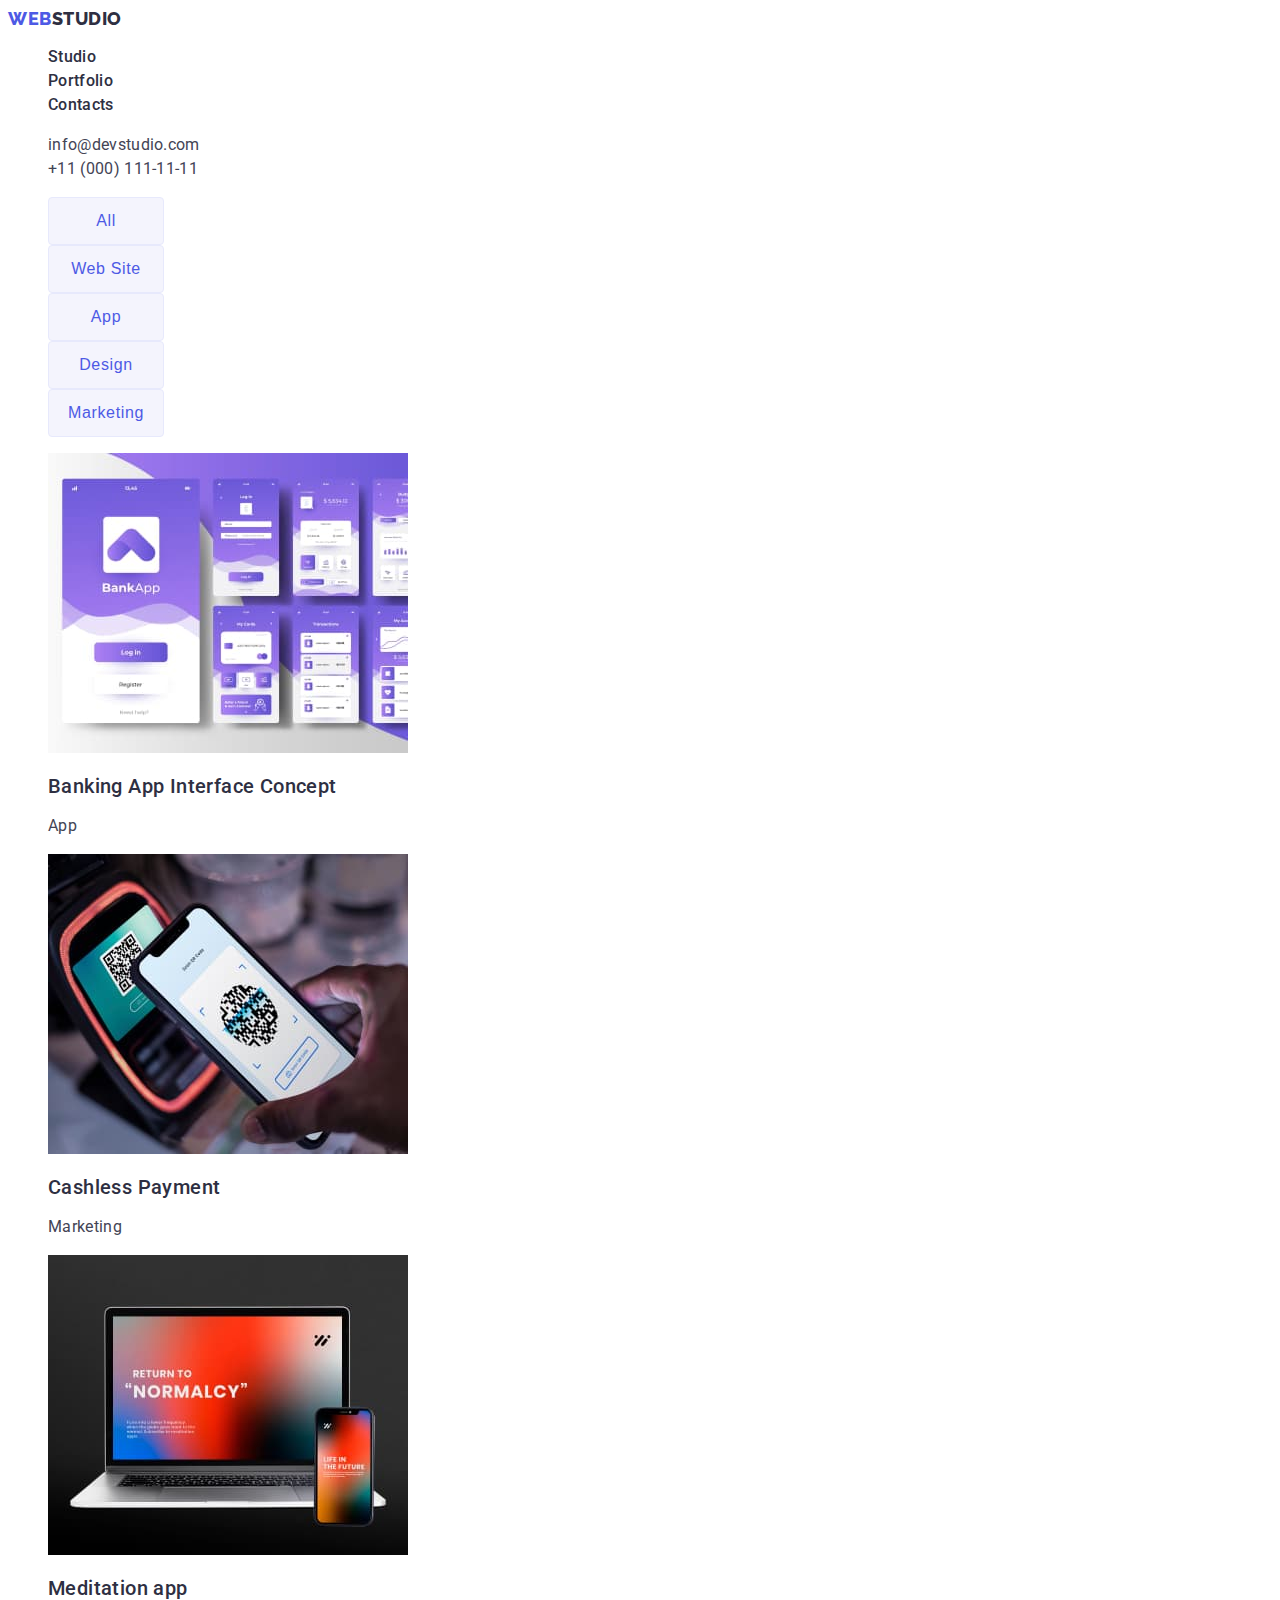
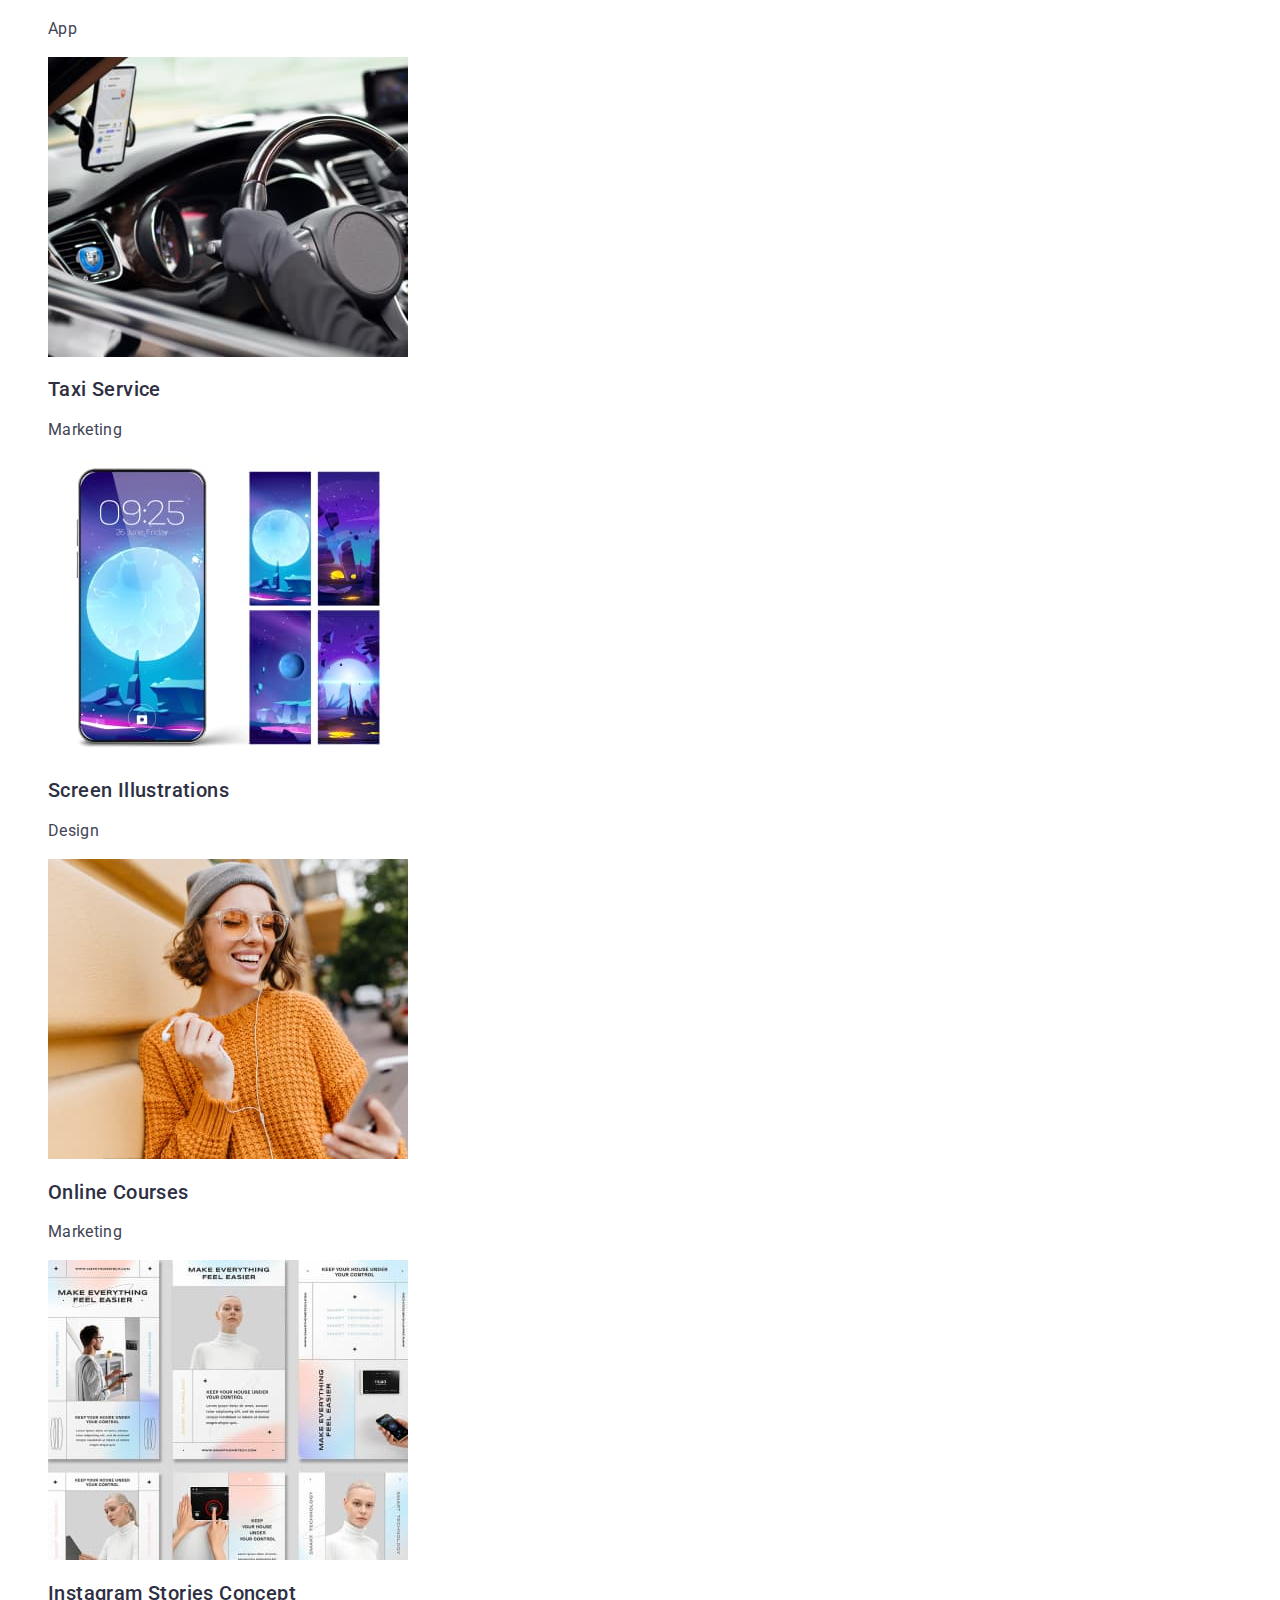
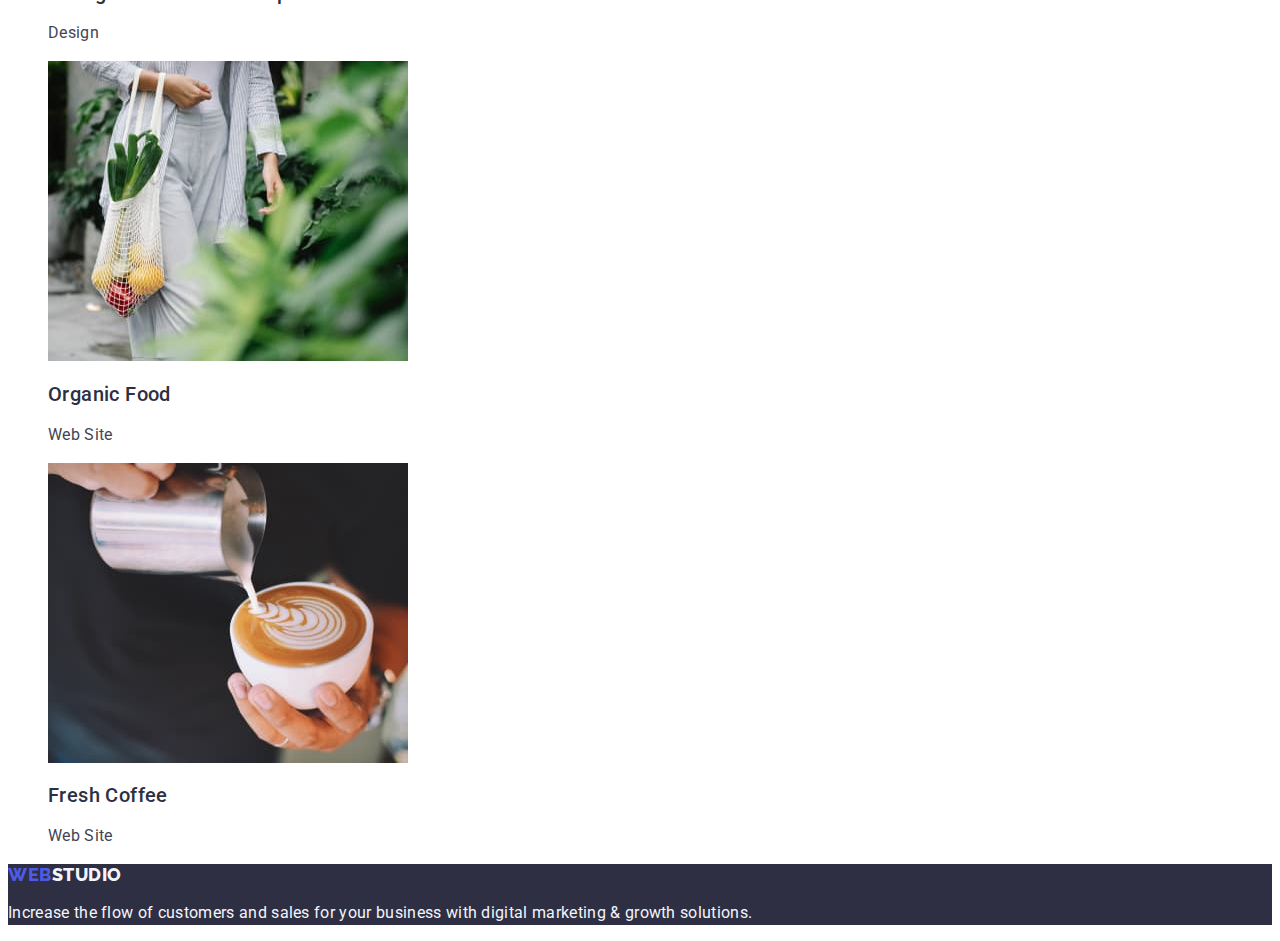
==== portfolio.html @ 76bac743 "add styles" ====
<!DOCTYPE html>
<html lang="en">
  <head>
    <meta charset="UTF-8" />
    <meta http-equiv="X-UA-Compatible" content="IE=edge" />
    <meta name="viewport" content="width=device-width, initial-scale=1.0" />
    <title>Portfolio</title>
    <link rel="preconnect" href="https://fonts.googleapis.com" />
    <link rel="preconnect" href="https://fonts.gstatic.com" crossorigin />
    <link
      href="https://fonts.googleapis.com/css2?family=Raleway:wght@800&family=Roboto:wght@400;500;700;900&display=swap"
      rel="stylesheet"
    />
    <link rel="stylesheet" href="./css/styles.css" />
  </head>
  <body>
    <header class="header">
      <nav class="header-navigation">
        <a class="logo link" href="./index.html"
          >Web<span class="part-header-logo">Studio</span></a
        >
        <ul class="header-list list">
          <li class="header-item">
            <a class="header-link link" href="./index.html">Studio</a>
          </li>
          <li class="header-item">
            <a class="header-link link" href="./portfolio.html">Portfolio</a>
          </li>
          <li class="header-item">
            <a class="header-link link" href="">Contacts</a>
          </li>
        </ul>
      </nav>
      <address class="header-address">
        <ul class="header-address-list list">
          <li class="header-address-item">
            <a class="header-address-link link" href="mailto:info@devstudio.com"
              >info@devstudio.com</a
            >
          </li>
          <li class="header-address-item">
            <a class="header-address-link link" href="tel:+110001111111"
              >+11 (000) 111-11-11</a
            >
          </li>
        </ul>
      </address>
    </header>
    <main>
      <section>
      <!-- hidden h1 -->
      <h1 class="visually-hidden">Portfolio</h1>
      <ul class="main-list list">
        <li class="main-item"><button class="main-btn" type="button">All</button></li>
        <li class="main-item"><button class="main-btn" type="button">Web Site</button></li>
        <li class="main-item"><button class="main-btn" type="button">App</button></li>
        <li class="main-item"><button class="main-btn" type="button">Design</button></li>
        <li class="main-item"><button class="main-btn" type="button">Marketing</button></li>
      </ul>
      <ul class="portfolio-list list">
        <li class="portfolio-item">
          <img src="./images/banking-app.jpg" alt="Banking app" />
          <h2 class="portfolio-title">Banking App Interface Concept</h2>
          <p class="portfolio-text">App</p>
        </li>
        <li class="portfolio-item">
          <img
            src="./images/cashless-paymen.jpg"
            alt="Cashless payment"
            width="360"
            height="300"
          />
          <h2 class="portfolio-title">Cashless Payment</h2>
          <p class="portfolio-text">Marketing</p>
        </li>
        <li class="portfolio-item">
          <img
            src="./images/laptop-and-phone.jpg"
            alt="Laptop and phone"
            width="360"
            height="300"
          />
          <h2 class="portfolio-title">Meditation app</h2>
          <p class="portfolio-text">App</p>
        </li>
        <li class="portfolio-item">
          <img
            src="./images/Car.jpg"
            alt="Car, interior view"
            width="360"
            height="300"
          />
          <h2 class="portfolio-title">Taxi Service</h2>
          <p class="portfolio-text">Marketing</p>
        </li>
        <li class="portfolio-item">
          <img
            src="./images/screen-illustrations.jpg"
            alt="Screen illustrations"
            width="360"
            height="300"
          />
          <h2 class="portfolio-title">Screen Illustrations</h2>
          <p class="portfolio-text">Design</p>
        </li>
        <li class="portfolio-item">
          <img
            src="./images/girl-with-phone.jpg"
            alt="Girl with phone"
            width="360"
            height="300"
          />
          <h2 class="portfolio-title">Online Courses</h2>
          <p class="portfolio-text">Marketing</p>
        </li>
        <li class="portfolio-item">
          <img
            src="./images/instagram-stories-concept.jpg"
            alt="Instagram stories concept"
            width="360"
            height="300"
          />
          <h2 class="portfolio-title">Instagram Stories Concept</h2>
          <p class="portfolio-text">Design</p>
        </li>
        <li class="portfolio-item">
          <img
            src="./images/girl-with-vegetables.jpg"
            alt="Girl with vegetables"
            width="360"
            height="300"
          />
          <h2 class="portfolio-title">Organic Food</h2>
          <p class="portfolio-text">Web Site</p>
        </li>
        <li class="portfolio-item">
          <img
            src="./images/coffee.jpg"
            alt="Barista makes fresh coffee"
            width="360"
            height="300"
          />
          <h2 class="portfolio-title">Fresh Coffee</h2>
          <p class="portfolio-text">Web Site</p>
        </li>
      </ul>
    </section>
    </main>
    <footer class="footer">
      <a class="logo link" href="./index.html"
        >Web<span class="part-footer-logo">Studio</span></a
      >
      <p class="footer-text">
        Increase the flow of customers and sales for your business with digital
        marketing & growth solutions.
      </p>
    </footer>
  </body>
</html>
---- css/styles.css ----
:root {
  --text-color-primary: #2e2f42;
  --text-color-secondary: #434455;
  --text-color-invert-primary: #ffffff;
  --text-color-invert-secondary: #e7e9fc;
  --color-brand: #;
}

body {
  font-family: "Roboto", sans-serif;
  color: #2e2f42;
}
 footer {
    background-color: #2e2f42;
 }
.list {
  list-style: none;
}

.link {
  text-decoration: none;
  font-style: normal;
}

.visually-hidden {
  position: absolute;
  width: 1px;
  height: 1px;
  margin: -1px;
  border: 0;
  padding: 0;

  white-space: nowrap;
  clip-path: inset(100%);
  clip: rect(0 0 0 0);
  overflow: hidden;
}
/** ------- HEADER------- **/

.logo {
  font-family: "Raleway";
  font-weight: 800;
  font-size: 18px;
  line-height: 1.17;
  display: flex;
  align-items: center;
  letter-spacing: 0.03em;
  text-transform: uppercase;
  color: #4d5ae5;
}

.part-header-logo {
  color: #2e2f42;
}

.header-link {
  font-weight: 500;
  font-size: 16px;
  line-height: 1.5;
  letter-spacing: 0.02em;
  color: #2e2f42;
}

.header-address-link {
  font-weight: 400;
  font-size: 16px;
  line-height: 1.5;
  letter-spacing: 0.02em;
  color: #434455;
}

/** ------- FOOTER------- **/

.part-footer-logo {
  color: #f4f4fd;
}

.footer-text {
  font-size: 16px;
  line-height: 1.5;
  letter-spacing: 0.02em;
  color: #f4f4fd;
}

/*? PAGE 1 ?*/
/** ------- HERO------- **/

.hero {
  background-color: #2e2f42;
}

.hero-title {
  font-size: 56px;
  line-height: 1.07;
  text-align: center;
  letter-spacing: 0.02em;
  color: #ffffff;
}

.hero-btn {
  font-family: "Roboto" sans-serif;
  font-weight: 500;
  font-size: 16px;
  line-height: 1.5;
  display: flex;
  align-items: center;
  letter-spacing: 0.04em;
  cursor: pointer;
  color: #ffffff;
  background-color: #4d5ae5;
  box-shadow: 0px 4px 4px rgba(0, 0, 0, 0.15);
  border-radius: 4px;
}

/** ------- ADVANTAGES------- **/

.advantages-subtitle {
  font-weight: 500;
  font-size: 20px;
  line-height: 1.2;
  letter-spacing: 0.02em;
  color: #2e2f42;
}
.advantages-text {
  font-size: 16px;
  line-height: 1.5;
  letter-spacing: 0.02em;
  color: #434455;
}

/** ------- WORK------- **/

.work-title {
  font-size: 36px;
  line-height: 1.11;
  text-align: center;
  letter-spacing: 0.02em;
  text-transform: capitalize;
  color: #2e2f42;
}

/** ------- TEAM------- **/

.team-title {
  font-size: 36px;
  line-height: 1.11;
  text-align: center;
  letter-spacing: 0.02em;
  text-transform: capitalize;
  color: #2e2f42;
}

.team-subtitle {
  font-weight: 500;
  font-size: 20px;
  line-height: 1.2;
  text-align: center;
  letter-spacing: 0.02em;
  color: #2e2f42;
}
.team-text {
  font-size: 16px;
  line-height: 1.5;
  text-align: center;
  letter-spacing: 0.02em;
  color: #434455;
}

/*? PAGE 2 ?*/
/** ------- PORTFOLIO------- **/

.main-btn {
  width: 116px;
  height: 48px;
  background: #f4f4fd;
  border: 1px solid #e7e9fc;
  border-radius: 4px;
  cursor: pointer;
  font-family: "Roboto" sans-serif;
  font-weight: 500;
  font-size: 16px;
  line-height: 1.5;
  letter-spacing: 0.04em;
  color: #4d5ae5;
}

.main-btn:hover,
.main-btn:focus {
  background: #404bbf;
  box-shadow: 0px 3px 1px rgba(0, 0, 0, 0.1), 0px 2px 1px rgba(0, 0, 0, 0.08),
    0px 2px 2px rgba(0, 0, 0, 0.12);
  border-radius: 4px;
  color: #ffffff;
}

.portfolio-title {
  font-weight: 500;
  font-size: 20px;
  line-height: 1.2;
  letter-spacing: 0.02em;
  color: #2e2f42;
}
.portfolio-text {
  font-size: 16px;
  line-height: 1.5;
  letter-spacing: 0.02em;
  color: #434455;
}
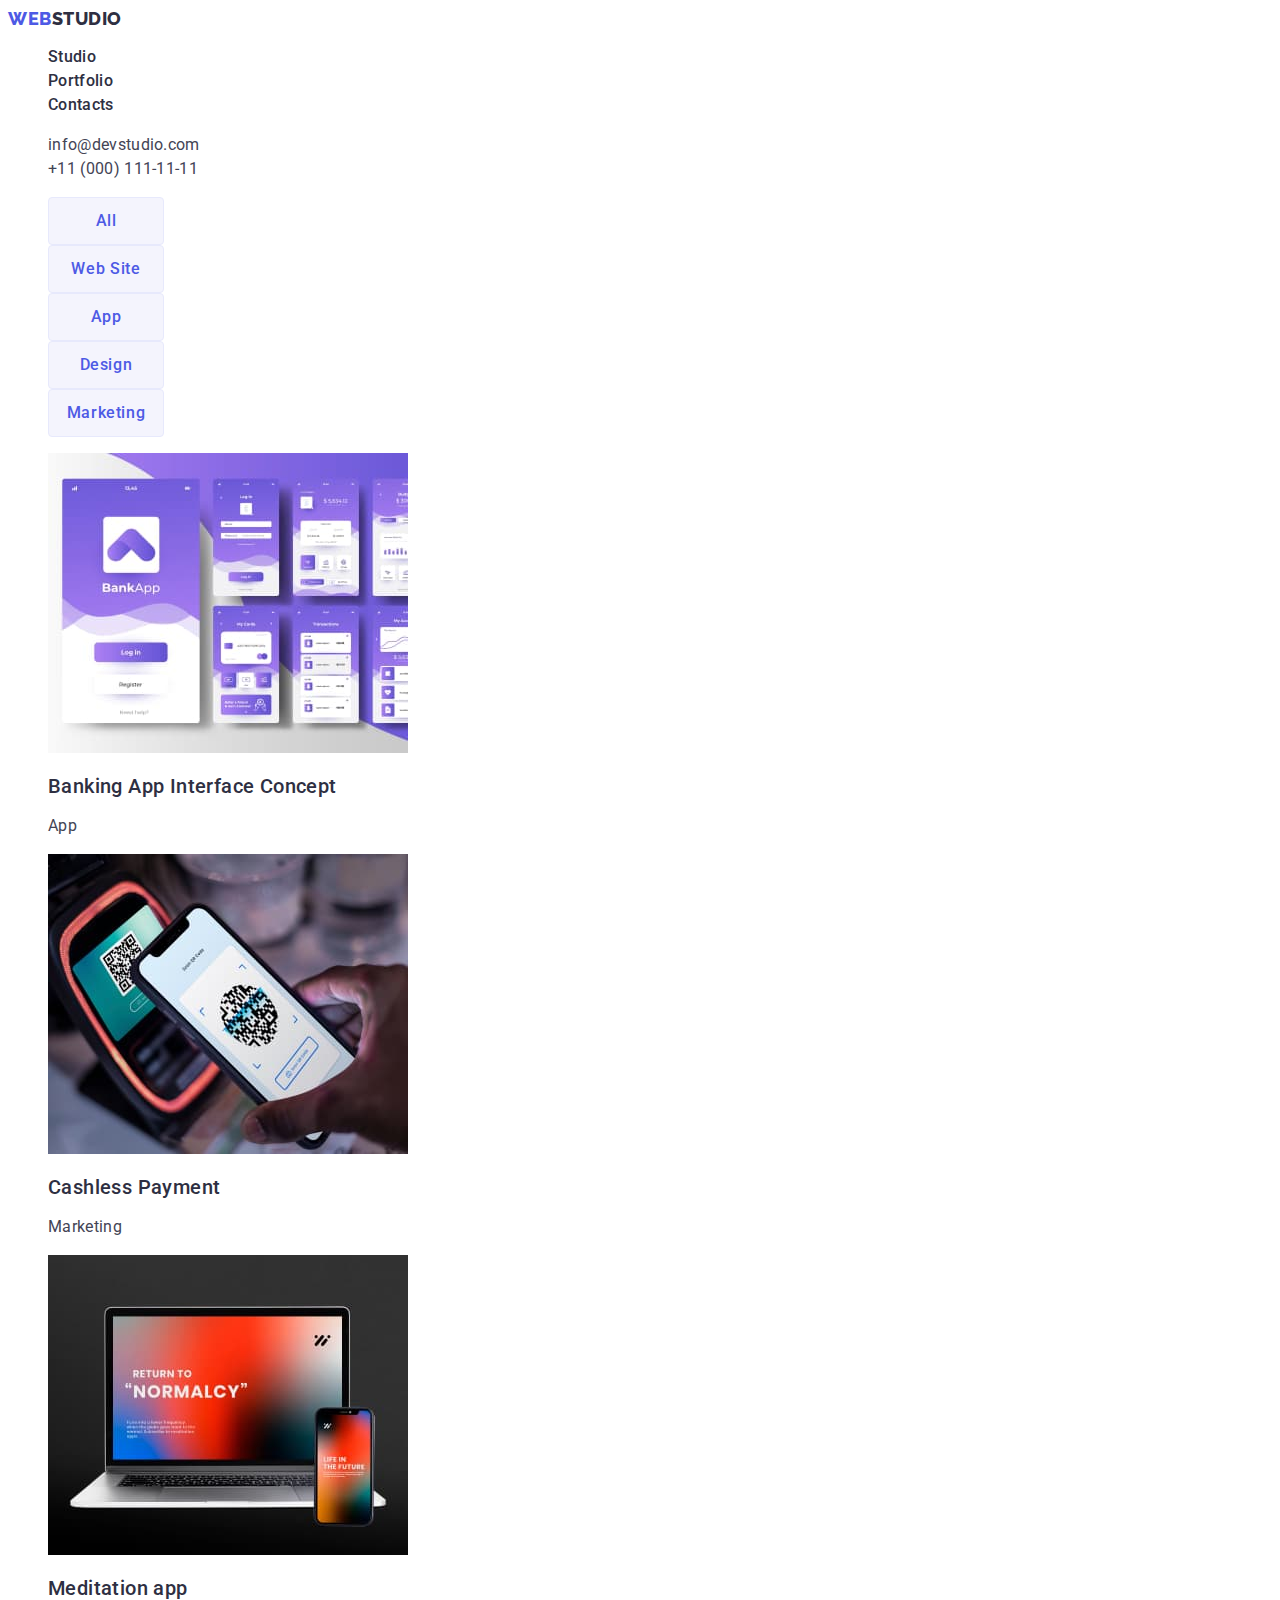
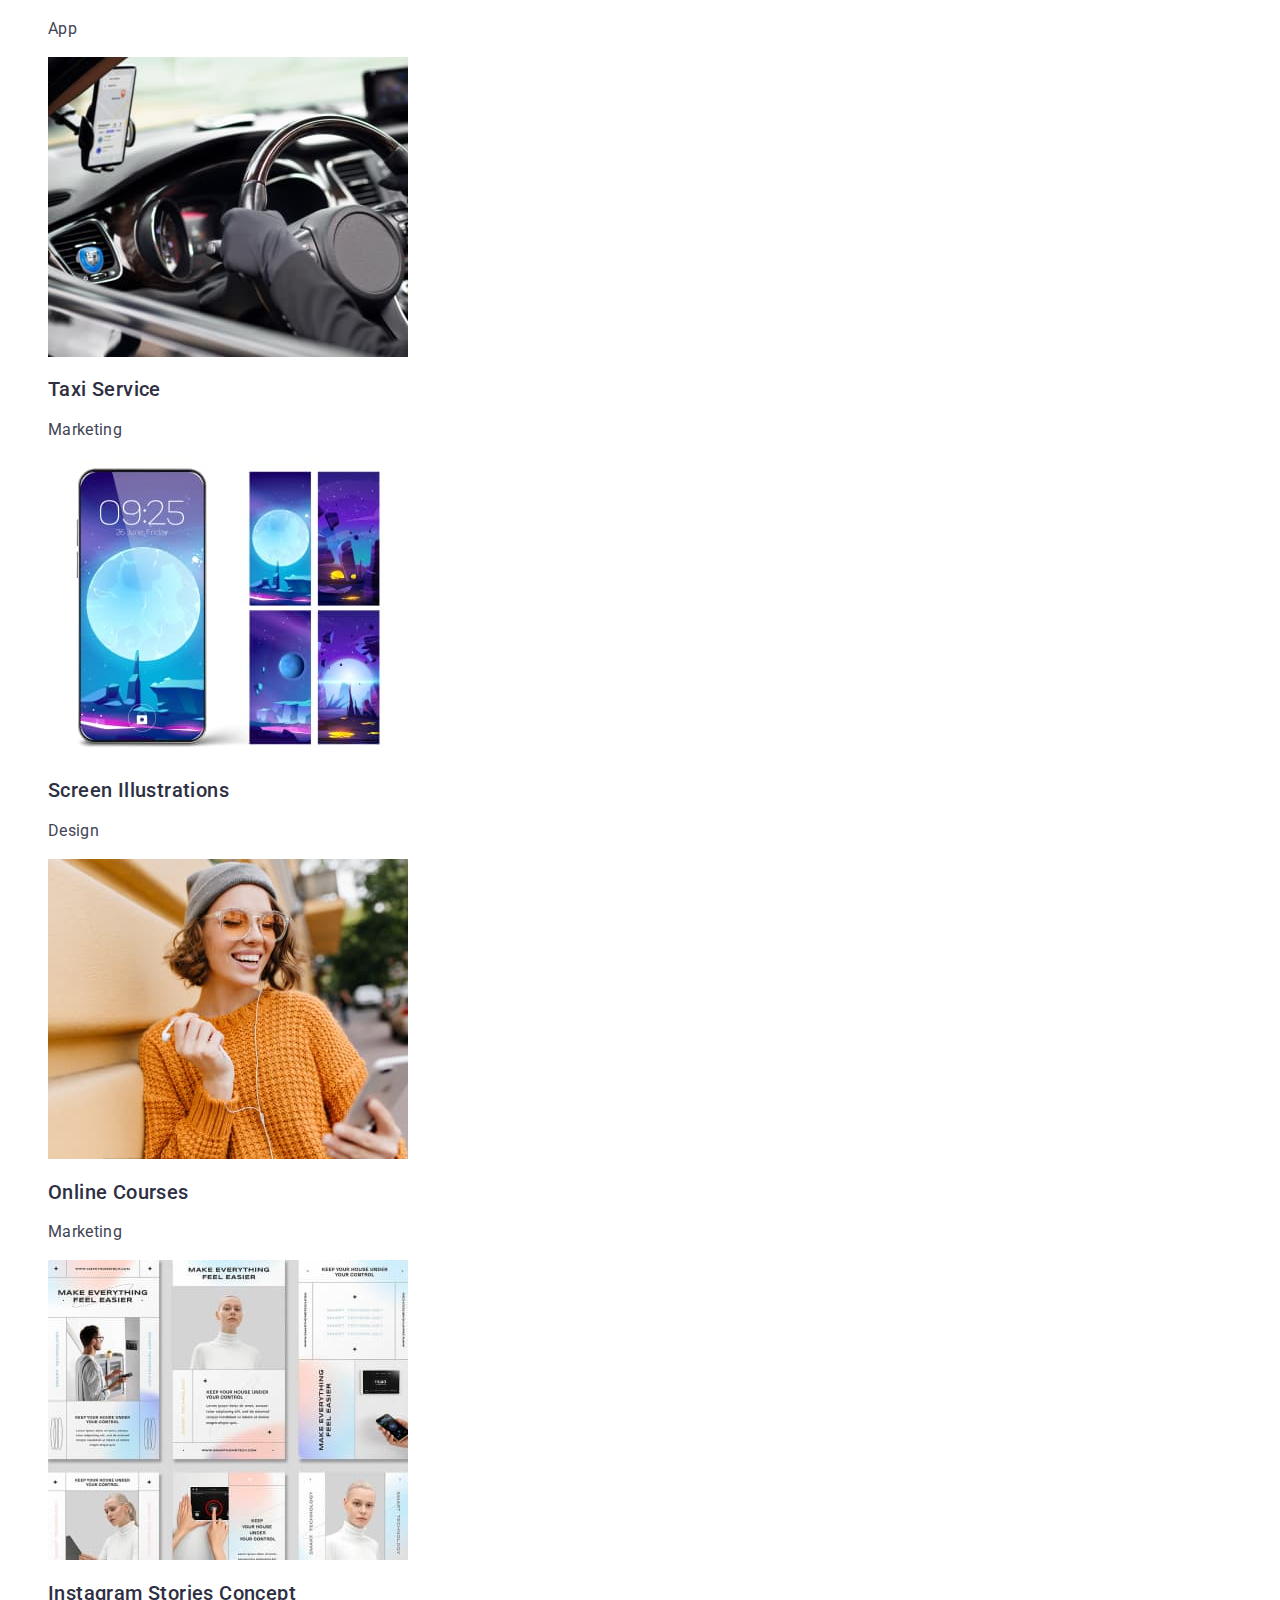
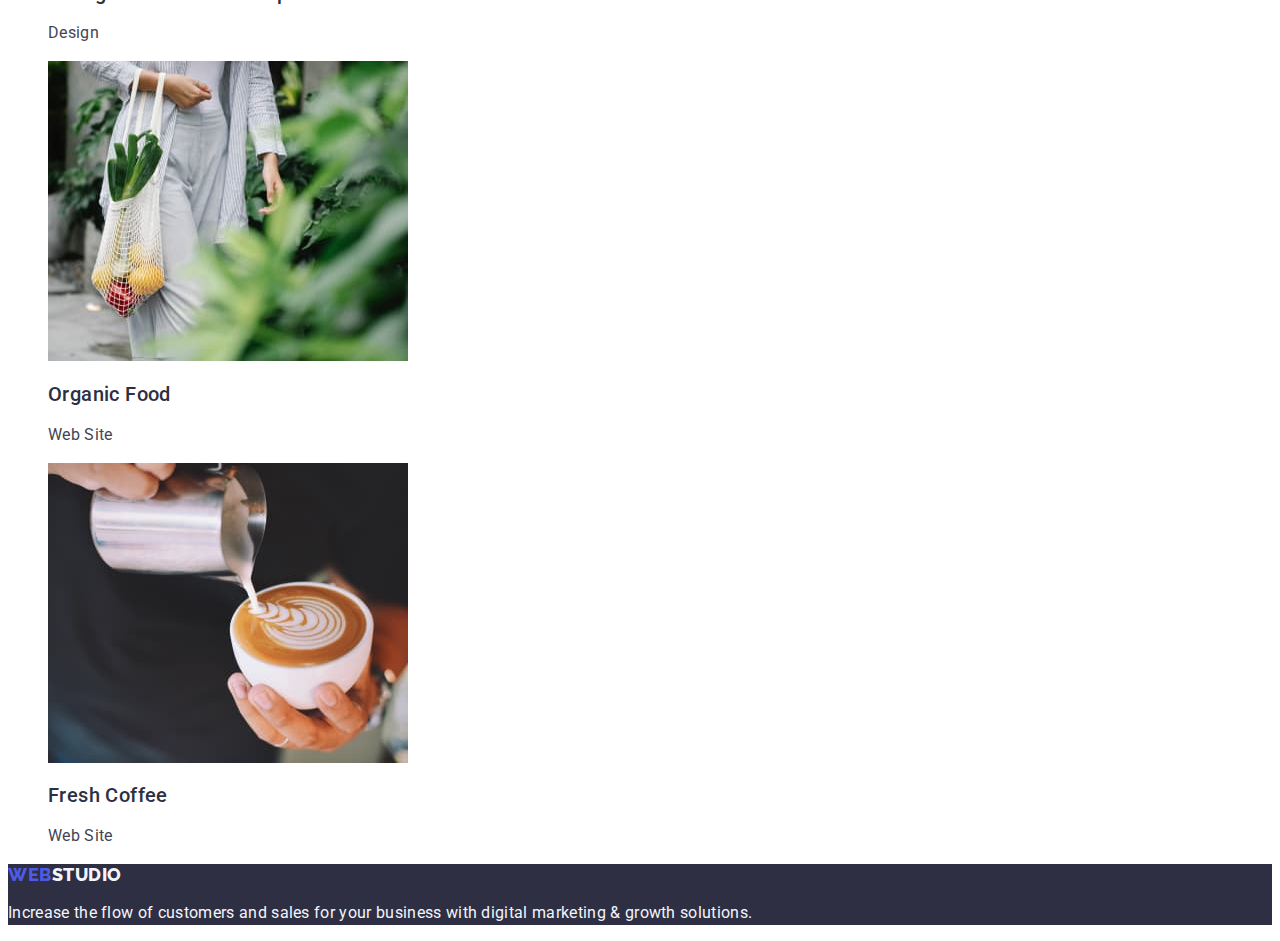
==== commit e4aaee4b: "fix style" ====
--- a/portfolio.html
+++ b/portfolio.html
@@ -14,7 +14,7 @@
     <link rel="stylesheet" href="./css/styles.css" />
   </head>
   <body>
-    <header class="header">
+    <header>
       <nav class="header-navigation">
         <a class="logo link" href="./index.html"
           >Web<span class="part-header-logo">Studio</span></a
@@ -31,7 +31,7 @@
           </li>
         </ul>
       </nav>
-      <address class="header-address">
+      <address>
         <ul class="header-address-list list">
           <li class="header-address-item">
             <a class="header-address-link link" href="mailto:info@devstudio.com"
@@ -48,103 +48,113 @@
     </header>
     <main>
       <section>
-      <!-- hidden h1 -->
-      <h1 class="visually-hidden">Portfolio</h1>
-      <ul class="main-list list">
-        <li class="main-item"><button class="main-btn" type="button">All</button></li>
-        <li class="main-item"><button class="main-btn" type="button">Web Site</button></li>
-        <li class="main-item"><button class="main-btn" type="button">App</button></li>
-        <li class="main-item"><button class="main-btn" type="button">Design</button></li>
-        <li class="main-item"><button class="main-btn" type="button">Marketing</button></li>
-      </ul>
-      <ul class="portfolio-list list">
-        <li class="portfolio-item">
-          <img src="./images/banking-app.jpg" alt="Banking app" />
-          <h2 class="portfolio-title">Banking App Interface Concept</h2>
-          <p class="portfolio-text">App</p>
-        </li>
-        <li class="portfolio-item">
-          <img
-            src="./images/cashless-paymen.jpg"
-            alt="Cashless payment"
-            width="360"
-            height="300"
-          />
-          <h2 class="portfolio-title">Cashless Payment</h2>
-          <p class="portfolio-text">Marketing</p>
-        </li>
-        <li class="portfolio-item">
-          <img
-            src="./images/laptop-and-phone.jpg"
-            alt="Laptop and phone"
-            width="360"
-            height="300"
-          />
-          <h2 class="portfolio-title">Meditation app</h2>
-          <p class="portfolio-text">App</p>
-        </li>
-        <li class="portfolio-item">
-          <img
-            src="./images/Car.jpg"
-            alt="Car, interior view"
-            width="360"
-            height="300"
-          />
-          <h2 class="portfolio-title">Taxi Service</h2>
-          <p class="portfolio-text">Marketing</p>
-        </li>
-        <li class="portfolio-item">
-          <img
-            src="./images/screen-illustrations.jpg"
-            alt="Screen illustrations"
-            width="360"
-            height="300"
-          />
-          <h2 class="portfolio-title">Screen Illustrations</h2>
-          <p class="portfolio-text">Design</p>
-        </li>
-        <li class="portfolio-item">
-          <img
-            src="./images/girl-with-phone.jpg"
-            alt="Girl with phone"
-            width="360"
-            height="300"
-          />
-          <h2 class="portfolio-title">Online Courses</h2>
-          <p class="portfolio-text">Marketing</p>
-        </li>
-        <li class="portfolio-item">
-          <img
-            src="./images/instagram-stories-concept.jpg"
-            alt="Instagram stories concept"
-            width="360"
-            height="300"
-          />
-          <h2 class="portfolio-title">Instagram Stories Concept</h2>
-          <p class="portfolio-text">Design</p>
-        </li>
-        <li class="portfolio-item">
-          <img
-            src="./images/girl-with-vegetables.jpg"
-            alt="Girl with vegetables"
-            width="360"
-            height="300"
-          />
-          <h2 class="portfolio-title">Organic Food</h2>
-          <p class="portfolio-text">Web Site</p>
-        </li>
-        <li class="portfolio-item">
-          <img
-            src="./images/coffee.jpg"
-            alt="Barista makes fresh coffee"
-            width="360"
-            height="300"
-          />
-          <h2 class="portfolio-title">Fresh Coffee</h2>
-          <p class="portfolio-text">Web Site</p>
-        </li>
-      </ul>
-    </section>
+        <!-- hidden h1 -->
+        <h1 class="visually-hidden">Portfolio</h1>
+        <ul class="main-list list">
+          <li class="main-item">
+            <button class="main-btn" type="button">All</button>
+          </li>
+          <li class="main-item">
+            <button class="main-btn" type="button">Web Site</button>
+          </li>
+          <li class="main-item">
+            <button class="main-btn" type="button">App</button>
+          </li>
+          <li class="main-item">
+            <button class="main-btn" type="button">Design</button>
+          </li>
+          <li class="main-item">
+            <button class="main-btn" type="button">Marketing</button>
+          </li>
+        </ul>
+        <ul class="portfolio-list list">
+          <li class="portfolio-item">
+            <img src="./images/banking-app.jpg" alt="Banking app" />
+            <h2 class="portfolio-title">Banking App Interface Concept</h2>
+            <p class="portfolio-text">App</p>
+          </li>
+          <li class="portfolio-item">
+            <img
+              src="./images/cashless-paymen.jpg"
+              alt="Cashless payment"
+              width="360"
+              height="300"
+            />
+            <h2 class="portfolio-title">Cashless Payment</h2>
+            <p class="portfolio-text">Marketing</p>
+          </li>
+          <li class="portfolio-item">
+            <img
+              src="./images/laptop-and-phone.jpg"
+              alt="Laptop and phone"
+              width="360"
+              height="300"
+            />
+            <h2 class="portfolio-title">Meditation app</h2>
+            <p class="portfolio-text">App</p>
+          </li>
+          <li class="portfolio-item">
+            <img
+              src="./images/Car.jpg"
+              alt="Car, interior view"
+              width="360"
+              height="300"
+            />
+            <h2 class="portfolio-title">Taxi Service</h2>
+            <p class="portfolio-text">Marketing</p>
+          </li>
+          <li class="portfolio-item">
+            <img
+              src="./images/screen-illustrations.jpg"
+              alt="Screen illustrations"
+              width="360"
+              height="300"
+            />
+            <h2 class="portfolio-title">Screen Illustrations</h2>
+            <p class="portfolio-text">Design</p>
+          </li>
+          <li class="portfolio-item">
+            <img
+              src="./images/girl-with-phone.jpg"
+              alt="Girl with phone"
+              width="360"
+              height="300"
+            />
+            <h2 class="portfolio-title">Online Courses</h2>
+            <p class="portfolio-text">Marketing</p>
+          </li>
+          <li class="portfolio-item">
+            <img
+              src="./images/instagram-stories-concept.jpg"
+              alt="Instagram stories concept"
+              width="360"
+              height="300"
+            />
+            <h2 class="portfolio-title">Instagram Stories Concept</h2>
+            <p class="portfolio-text">Design</p>
+          </li>
+          <li class="portfolio-item">
+            <img
+              src="./images/girl-with-vegetables.jpg"
+              alt="Girl with vegetables"
+              width="360"
+              height="300"
+            />
+            <h2 class="portfolio-title">Organic Food</h2>
+            <p class="portfolio-text">Web Site</p>
+          </li>
+          <li class="portfolio-item">
+            <img
+              src="./images/coffee.jpg"
+              alt="Barista makes fresh coffee"
+              width="360"
+              height="300"
+            />
+            <h2 class="portfolio-title">Fresh Coffee</h2>
+            <p class="portfolio-text">Web Site</p>
+          </li>
+        </ul>
+      </section>
     </main>
     <footer class="footer">
       <a class="logo link" href="./index.html"
--- a/css/styles.css
+++ b/css/styles.css
@@ -1,18 +1,23 @@
 :root {
-  --text-color-primary: #2e2f42;
-  --text-color-secondary: #434455;
-  --text-color-invert-primary: #ffffff;
-  --text-color-invert-secondary: #e7e9fc;
-  --color-brand: #;
+  --primary-brand: #4d5ae5;
+  --pressed-state: #404bbf;
+  --dark: #2e2f42;
+  --success: #31d0aa;
+  --text: #434455;
+  --subtle-text: #8e8f99;
+  --accent: #e7e9fc;
+  --light: #f4f4fd;
+  --modal-overlay: #2e2f42;
+  --hero-background: #2e2f42;
+  --white-background: #ffffff;
+  --modal-background: #fcfcfc;
 }
 
 body {
-  font-family: "Roboto", sans-serif;
-  color: #2e2f42;
-}
- footer {
-    background-color: #2e2f42;
- }
+  font-family: 'Roboto', sans-serif;
+  color: var(--dark);
+}
+
 .list {
   list-style: none;
 }
@@ -35,10 +40,11 @@
   clip: rect(0 0 0 0);
   overflow: hidden;
 }
+
 /** ------- HEADER------- **/
 
 .logo {
-  font-family: "Raleway";
+  font-family: 'Raleway', sans-serif;
   font-weight: 800;
   font-size: 18px;
   line-height: 1.17;
@@ -46,11 +52,11 @@
   align-items: center;
   letter-spacing: 0.03em;
   text-transform: uppercase;
-  color: #4d5ae5;
+  color: var(--primary-brand);
 }
 
 .part-header-logo {
-  color: #2e2f42;
+  color: var(--dark);
 }
 
 .header-link {
@@ -58,7 +64,12 @@
   font-size: 16px;
   line-height: 1.5;
   letter-spacing: 0.02em;
-  color: #2e2f42;
+  color: var(--dark);
+}
+
+.header-link:hover,
+.header-link:focus {
+  color: var(--pressed-state);
 }
 
 .header-address-link {
@@ -66,27 +77,36 @@
   font-size: 16px;
   line-height: 1.5;
   letter-spacing: 0.02em;
-  color: #434455;
+  color: var(--text);
+}
+
+.header-address-link:hover,
+.header-address-link:focus {
+  color: var(--pressed-state);
 }
 
 /** ------- FOOTER------- **/
 
+.footer {
+  background-color: var(--hero-background);
+}
+
 .part-footer-logo {
-  color: #f4f4fd;
+  color: var(--light);
 }
 
 .footer-text {
   font-size: 16px;
   line-height: 1.5;
   letter-spacing: 0.02em;
-  color: #f4f4fd;
+  color: var(--light);
 }
 
 /*? PAGE 1 ?*/
 /** ------- HERO------- **/
 
 .hero {
-  background-color: #2e2f42;
+  background-color: var(--hero-background);
 }
 
 .hero-title {
@@ -94,22 +114,34 @@
   line-height: 1.07;
   text-align: center;
   letter-spacing: 0.02em;
-  color: #ffffff;
+  color: var(--white-background);
 }
 
 .hero-btn {
-  font-family: "Roboto" sans-serif;
-  font-weight: 500;
-  font-size: 16px;
-  line-height: 1.5;
-  display: flex;
+  width: 169px;
+  height: 56px;
+  left: 20px;
+  top: 88px;
+  font-family:'Roboto', sans-serif;
+  font-weight: 500;
+  font-size: 16px;
+  line-height: 1.5;
   align-items: center;
   letter-spacing: 0.04em;
   cursor: pointer;
-  color: #ffffff;
-  background-color: #4d5ae5;
+  color: var(--white-background);
+  background-color: var(--primary-brand);
   box-shadow: 0px 4px 4px rgba(0, 0, 0, 0.15);
   border-radius: 4px;
+  border: 1px solid var(--primary-brand);
+}
+
+.hero-btn:hover,
+.hero-btn:focus {
+  background: var(--pressed-state);
+  box-shadow: 0px 4px 4px rgba(0, 0, 0, 0.15);
+  border-radius: 4px;
+  border: 1px solid var(--pressed-state);
 }
 
 /** ------- ADVANTAGES------- **/
@@ -119,13 +151,12 @@
   font-size: 20px;
   line-height: 1.2;
   letter-spacing: 0.02em;
-  color: #2e2f42;
 }
 .advantages-text {
   font-size: 16px;
   line-height: 1.5;
   letter-spacing: 0.02em;
-  color: #434455;
+  color: var(--text);
 }
 
 /** ------- WORK------- **/
@@ -136,7 +167,6 @@
   text-align: center;
   letter-spacing: 0.02em;
   text-transform: capitalize;
-  color: #2e2f42;
 }
 
 /** ------- TEAM------- **/
@@ -147,7 +177,6 @@
   text-align: center;
   letter-spacing: 0.02em;
   text-transform: capitalize;
-  color: #2e2f42;
 }
 
 .team-subtitle {
@@ -156,14 +185,13 @@
   line-height: 1.2;
   text-align: center;
   letter-spacing: 0.02em;
-  color: #2e2f42;
 }
 .team-text {
   font-size: 16px;
   line-height: 1.5;
   text-align: center;
   letter-spacing: 0.02em;
-  color: #434455;
+  color: var(--text);
 }
 
 /*? PAGE 2 ?*/
@@ -172,25 +200,25 @@
 .main-btn {
   width: 116px;
   height: 48px;
-  background: #f4f4fd;
-  border: 1px solid #e7e9fc;
+  background: var(--light);
+  border: 1px solid var(--accent);
   border-radius: 4px;
   cursor: pointer;
-  font-family: "Roboto" sans-serif;
+  font-family: 'Roboto', sans-serif;
   font-weight: 500;
   font-size: 16px;
   line-height: 1.5;
   letter-spacing: 0.04em;
-  color: #4d5ae5;
+  color: var(--primary-brand);
 }
 
 .main-btn:hover,
 .main-btn:focus {
-  background: #404bbf;
+  background: var(--pressed-state);
   box-shadow: 0px 3px 1px rgba(0, 0, 0, 0.1), 0px 2px 1px rgba(0, 0, 0, 0.08),
     0px 2px 2px rgba(0, 0, 0, 0.12);
   border-radius: 4px;
-  color: #ffffff;
+  color: var(--white-background);
 }
 
 .portfolio-title {
@@ -198,11 +226,10 @@
   font-size: 20px;
   line-height: 1.2;
   letter-spacing: 0.02em;
-  color: #2e2f42;
 }
 .portfolio-text {
   font-size: 16px;
   line-height: 1.5;
   letter-spacing: 0.02em;
-  color: #434455;
-}
+  color: var(--text);
+}
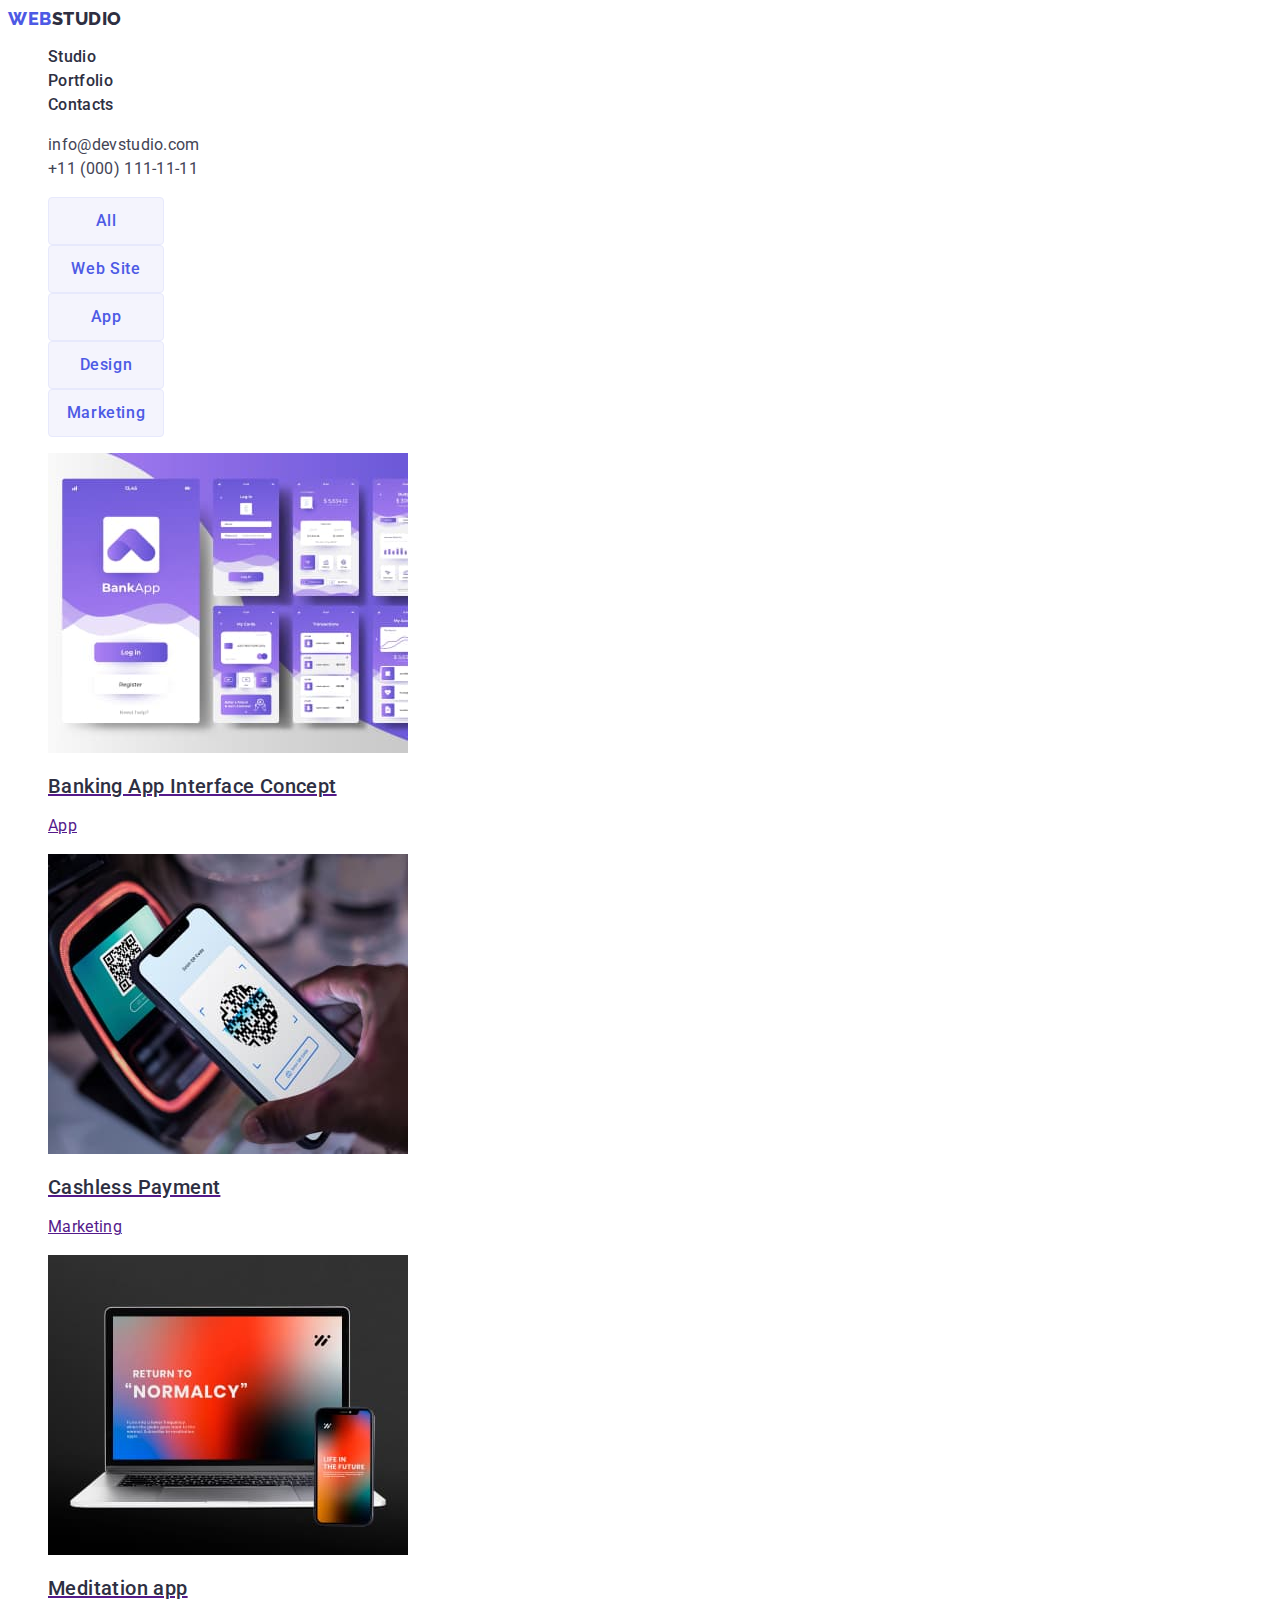
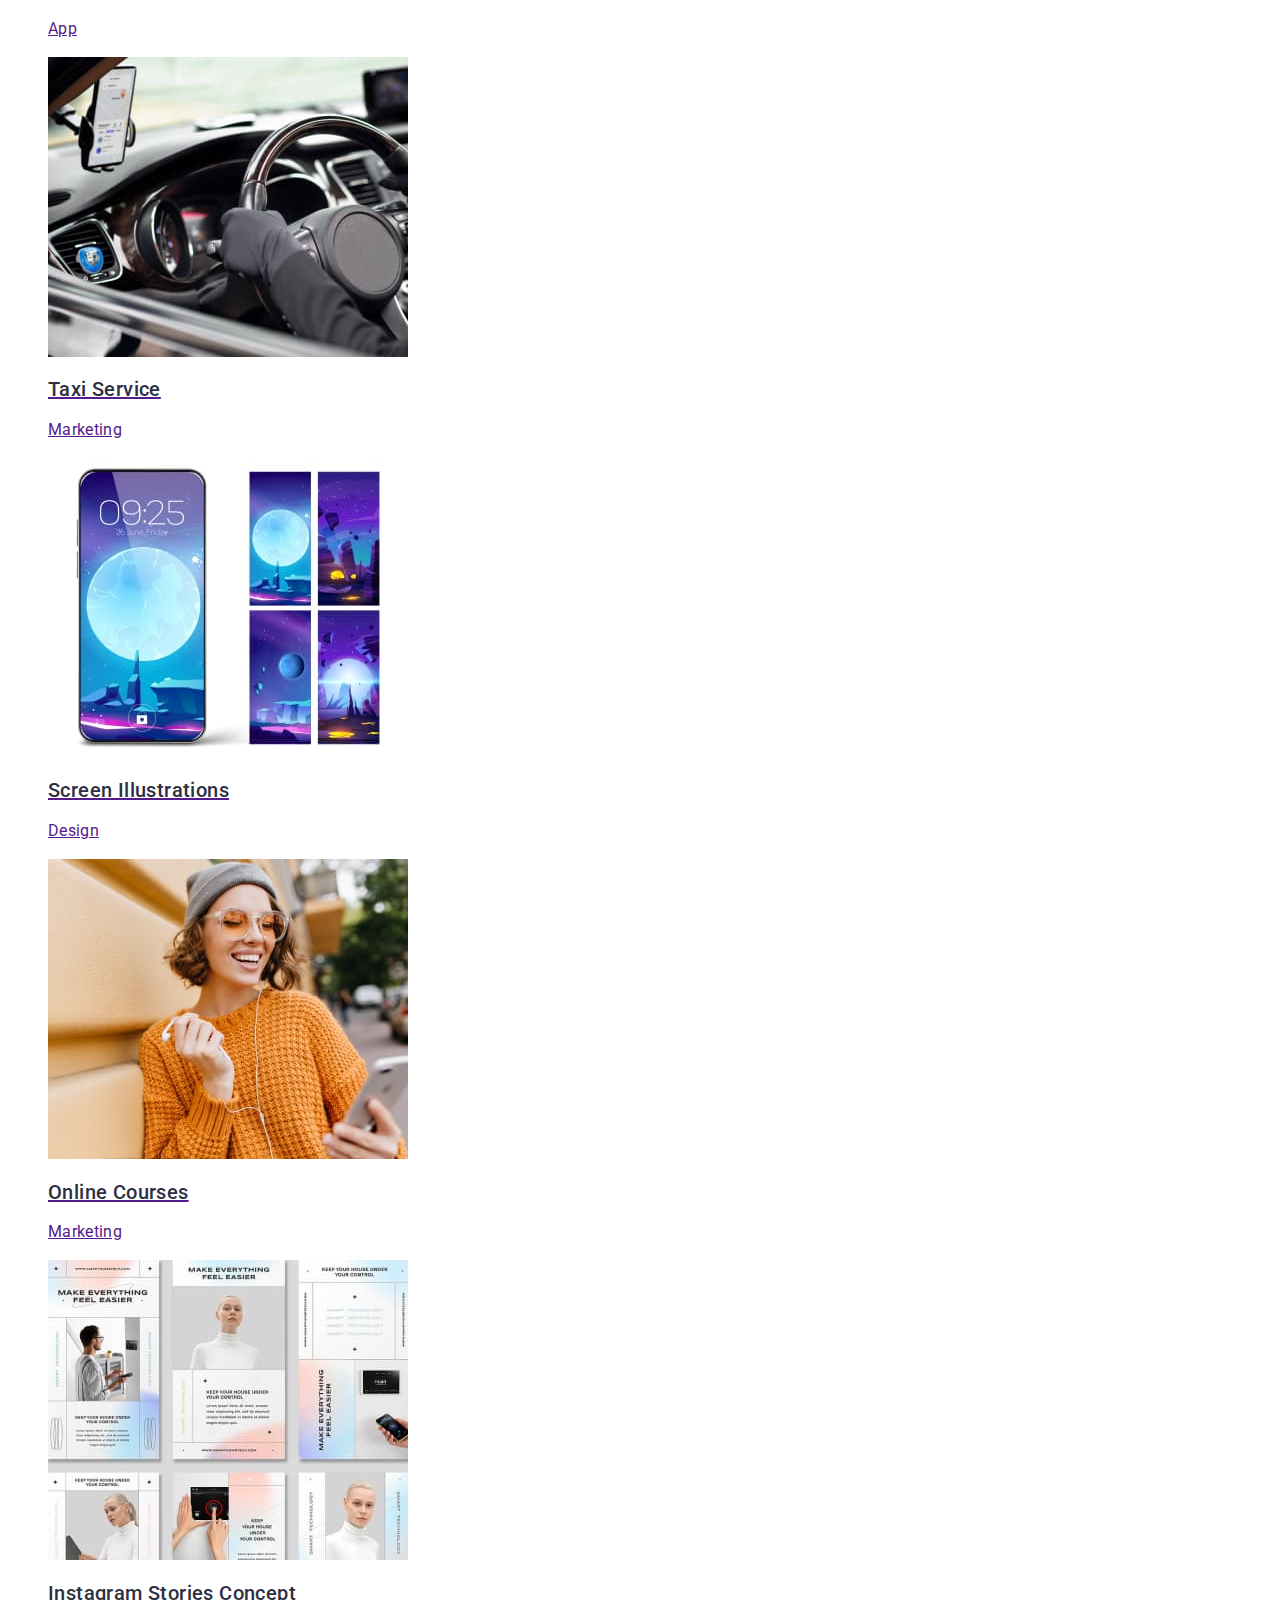
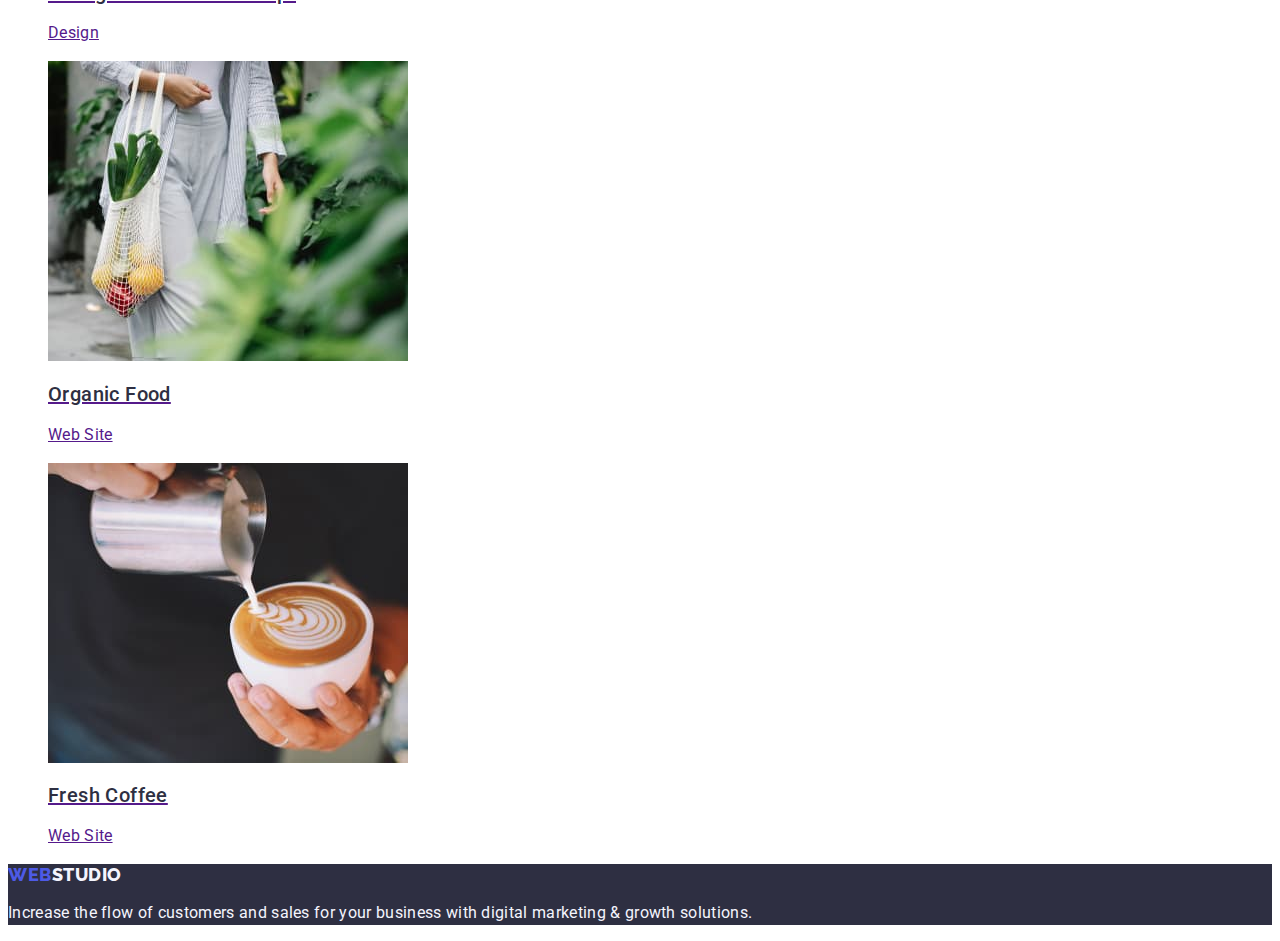
==== commit 8f75e576: "add link portfolio" ====
--- a/portfolio.html
+++ b/portfolio.html
@@ -31,7 +31,7 @@
           </li>
         </ul>
       </nav>
-      <address>
+      <address class="address">
         <ul class="header-address-list list">
           <li class="header-address-item">
             <a class="header-address-link link" href="mailto:info@devstudio.com"
@@ -49,7 +49,7 @@
     <main>
       <section>
         <!-- hidden h1 -->
-        <h1 class="visually-hidden">Portfolio</h1>
+        <h1 hidden>Portfolio</h1>
         <ul class="main-list list">
           <li class="main-item">
             <button class="main-btn" type="button">All</button>
@@ -69,89 +69,107 @@
         </ul>
         <ul class="portfolio-list list">
           <li class="portfolio-item">
-            <img src="./images/banking-app.jpg" alt="Banking app" />
-            <h2 class="portfolio-title">Banking App Interface Concept</h2>
-            <p class="portfolio-text">App</p>
+            <a href=""
+              ><img src="./images/banking-app.jpg" alt="Banking app" />
+              <h2 class="portfolio-title">Banking App Interface Concept</h2>
+              <p class="portfolio-text">App</p>
+            </a>
           </li>
           <li class="portfolio-item">
-            <img
-              src="./images/cashless-paymen.jpg"
-              alt="Cashless payment"
-              width="360"
-              height="300"
-            />
-            <h2 class="portfolio-title">Cashless Payment</h2>
-            <p class="portfolio-text">Marketing</p>
+            <a href=""
+              ><img
+                src="./images/cashless-paymen.jpg"
+                alt="Cashless payment"
+                width="360"
+                height="300"
+              />
+              <h2 class="portfolio-title">Cashless Payment</h2>
+              <p class="portfolio-text">Marketing</p>
+            </a>
           </li>
           <li class="portfolio-item">
-            <img
-              src="./images/laptop-and-phone.jpg"
-              alt="Laptop and phone"
-              width="360"
-              height="300"
-            />
-            <h2 class="portfolio-title">Meditation app</h2>
-            <p class="portfolio-text">App</p>
+            <a href=""
+              ><img
+                src="./images/laptop-and-phone.jpg"
+                alt="Laptop and phone"
+                width="360"
+                height="300"
+              />
+              <h2 class="portfolio-title">Meditation app</h2>
+              <p class="portfolio-text">App</p>
+            </a>
           </li>
           <li class="portfolio-item">
-            <img
-              src="./images/Car.jpg"
-              alt="Car, interior view"
-              width="360"
-              height="300"
-            />
-            <h2 class="portfolio-title">Taxi Service</h2>
-            <p class="portfolio-text">Marketing</p>
+            <a href=""
+              ><img
+                src="./images/Car.jpg"
+                alt="Car, interior view"
+                width="360"
+                height="300"
+              />
+              <h2 class="portfolio-title">Taxi Service</h2>
+              <p class="portfolio-text">Marketing</p>
+            </a>
           </li>
           <li class="portfolio-item">
-            <img
-              src="./images/screen-illustrations.jpg"
-              alt="Screen illustrations"
-              width="360"
-              height="300"
-            />
-            <h2 class="portfolio-title">Screen Illustrations</h2>
-            <p class="portfolio-text">Design</p>
+            <a href=""
+              ><img
+                src="./images/screen-illustrations.jpg"
+                alt="Screen illustrations"
+                width="360"
+                height="300"
+              />
+              <h2 class="portfolio-title">Screen Illustrations</h2>
+              <p class="portfolio-text">Design</p>
+            </a>
           </li>
           <li class="portfolio-item">
-            <img
-              src="./images/girl-with-phone.jpg"
-              alt="Girl with phone"
-              width="360"
-              height="300"
-            />
-            <h2 class="portfolio-title">Online Courses</h2>
-            <p class="portfolio-text">Marketing</p>
+            <a href=""
+              ><img
+                src="./images/girl-with-phone.jpg"
+                alt="Girl with phone"
+                width="360"
+                height="300"
+              />
+              <h2 class="portfolio-title">Online Courses</h2>
+              <p class="portfolio-text">Marketing</p>
+            </a>
           </li>
           <li class="portfolio-item">
-            <img
-              src="./images/instagram-stories-concept.jpg"
-              alt="Instagram stories concept"
-              width="360"
-              height="300"
-            />
-            <h2 class="portfolio-title">Instagram Stories Concept</h2>
-            <p class="portfolio-text">Design</p>
+            <a href="">
+              <img
+                src="./images/instagram-stories-concept.jpg"
+                alt="Instagram stories concept"
+                width="360"
+                height="300"
+              />
+              <h2 class="portfolio-title">Instagram Stories Concept</h2>
+              <p class="portfolio-text">Design</p>
+            </a>
           </li>
           <li class="portfolio-item">
-            <img
-              src="./images/girl-with-vegetables.jpg"
-              alt="Girl with vegetables"
-              width="360"
-              height="300"
-            />
-            <h2 class="portfolio-title">Organic Food</h2>
-            <p class="portfolio-text">Web Site</p>
+            <a href="">
+              <img
+                src="./images/girl-with-vegetables.jpg"
+                alt="Girl with vegetables"
+                width="360"
+                height="300"
+              />
+              <h2 class="portfolio-title">Organic Food</h2>
+              <p class="portfolio-text">Web Site</p>
+            </a>
           </li>
           <li class="portfolio-item">
-            <img
-              src="./images/coffee.jpg"
-              alt="Barista makes fresh coffee"
-              width="360"
-              height="300"
-            />
-            <h2 class="portfolio-title">Fresh Coffee</h2>
-            <p class="portfolio-text">Web Site</p>
+            <a href=""
+              ><img
+                src="./images/coffee.jpg"
+                alt="Barista makes fresh coffee"
+                width="360"
+                height="300"
+              />
+              <h2 class="portfolio-title">Fresh Coffee</h2>
+              <p class="portfolio-text">Web Site</p>
+            </a>
           </li>
         </ul>
       </section>
--- a/css/styles.css
+++ b/css/styles.css
@@ -14,8 +14,9 @@
 }
 
 body {
-  font-family: 'Roboto', sans-serif;
-  color: var(--dark);
+  font-family: "Roboto", sans-serif;
+  color: var(--text);
+  background-color: var(--white-background);
 }
 
 .list {
@@ -24,10 +25,9 @@
 
 .link {
   text-decoration: none;
-  font-style: normal;
-}
-
-.visually-hidden {
+}
+
+/* .visually-hidden {
   position: absolute;
   width: 1px;
   height: 1px;
@@ -39,12 +39,12 @@
   clip-path: inset(100%);
   clip: rect(0 0 0 0);
   overflow: hidden;
-}
+} */
 
 /** ------- HEADER------- **/
 
 .logo {
-  font-family: 'Raleway', sans-serif;
+  font-family: "Raleway", sans-serif;
   font-weight: 800;
   font-size: 18px;
   line-height: 1.17;
@@ -72,6 +72,10 @@
   color: var(--pressed-state);
 }
 
+.address {
+  font-style: normal;
+}
+
 .header-address-link {
   font-weight: 400;
   font-size: 16px;
@@ -122,7 +126,7 @@
   height: 56px;
   left: 20px;
   top: 88px;
-  font-family:'Roboto', sans-serif;
+  font-family: "Roboto", sans-serif;
   font-weight: 500;
   font-size: 16px;
   line-height: 1.5;
@@ -151,12 +155,12 @@
   font-size: 20px;
   line-height: 1.2;
   letter-spacing: 0.02em;
+  color: var(--dark);
 }
 .advantages-text {
   font-size: 16px;
   line-height: 1.5;
   letter-spacing: 0.02em;
-  color: var(--text);
 }
 
 /** ------- WORK------- **/
@@ -167,9 +171,18 @@
   text-align: center;
   letter-spacing: 0.02em;
   text-transform: capitalize;
+  color: var(--dark);
 }
 
 /** ------- TEAM------- **/
+
+.team {
+  background-color: var(--light);
+}
+
+.team-item {
+  background-color: var(--white-background);
+}
 
 .team-title {
   font-size: 36px;
@@ -177,6 +190,7 @@
   text-align: center;
   letter-spacing: 0.02em;
   text-transform: capitalize;
+  color: var(--dark);
 }
 
 .team-subtitle {
@@ -185,13 +199,13 @@
   line-height: 1.2;
   text-align: center;
   letter-spacing: 0.02em;
+  color: var(--dark);
 }
 .team-text {
   font-size: 16px;
   line-height: 1.5;
   text-align: center;
   letter-spacing: 0.02em;
-  color: var(--text);
 }
 
 /*? PAGE 2 ?*/
@@ -204,7 +218,7 @@
   border: 1px solid var(--accent);
   border-radius: 4px;
   cursor: pointer;
-  font-family: 'Roboto', sans-serif;
+  font-family: "Roboto", sans-serif;
   font-weight: 500;
   font-size: 16px;
   line-height: 1.5;
@@ -226,10 +240,10 @@
   font-size: 20px;
   line-height: 1.2;
   letter-spacing: 0.02em;
+  color: var(--dark);
 }
 .portfolio-text {
   font-size: 16px;
   line-height: 1.5;
   letter-spacing: 0.02em;
-  color: var(--text);
-}
+}
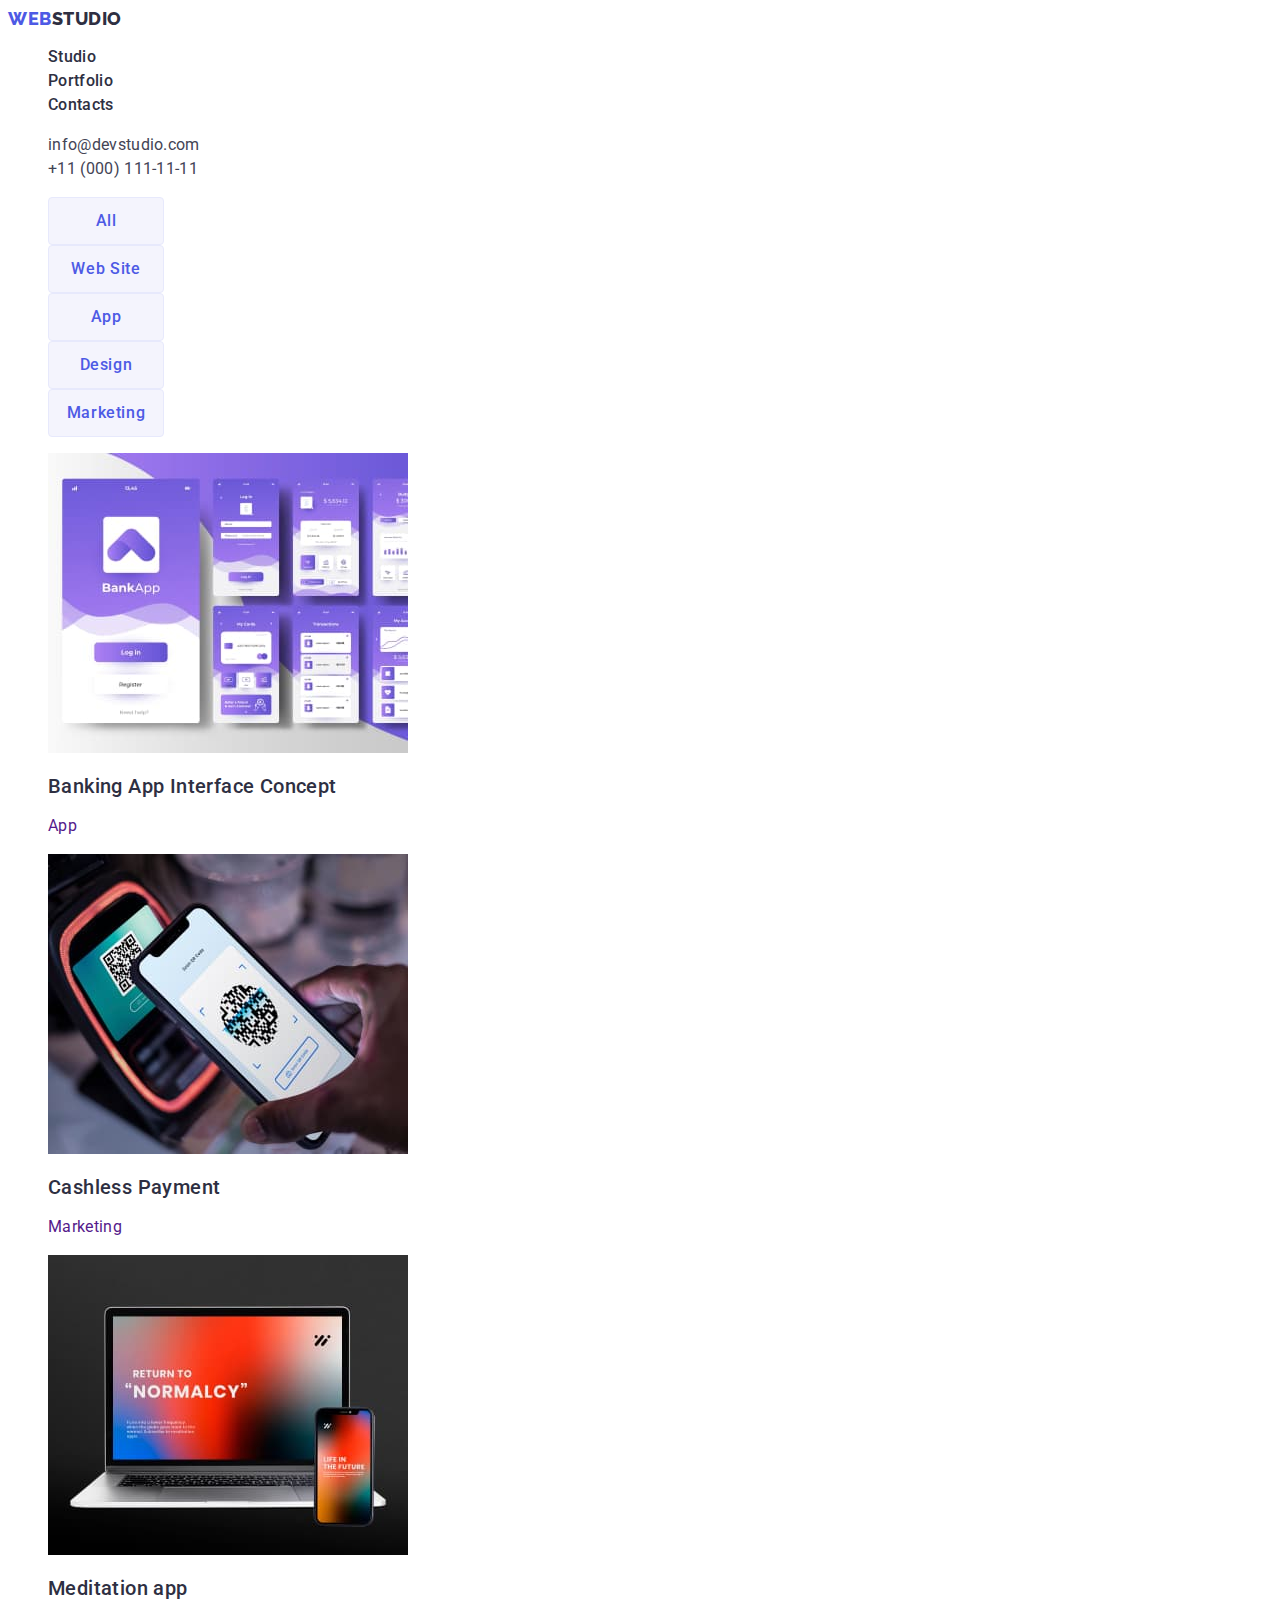
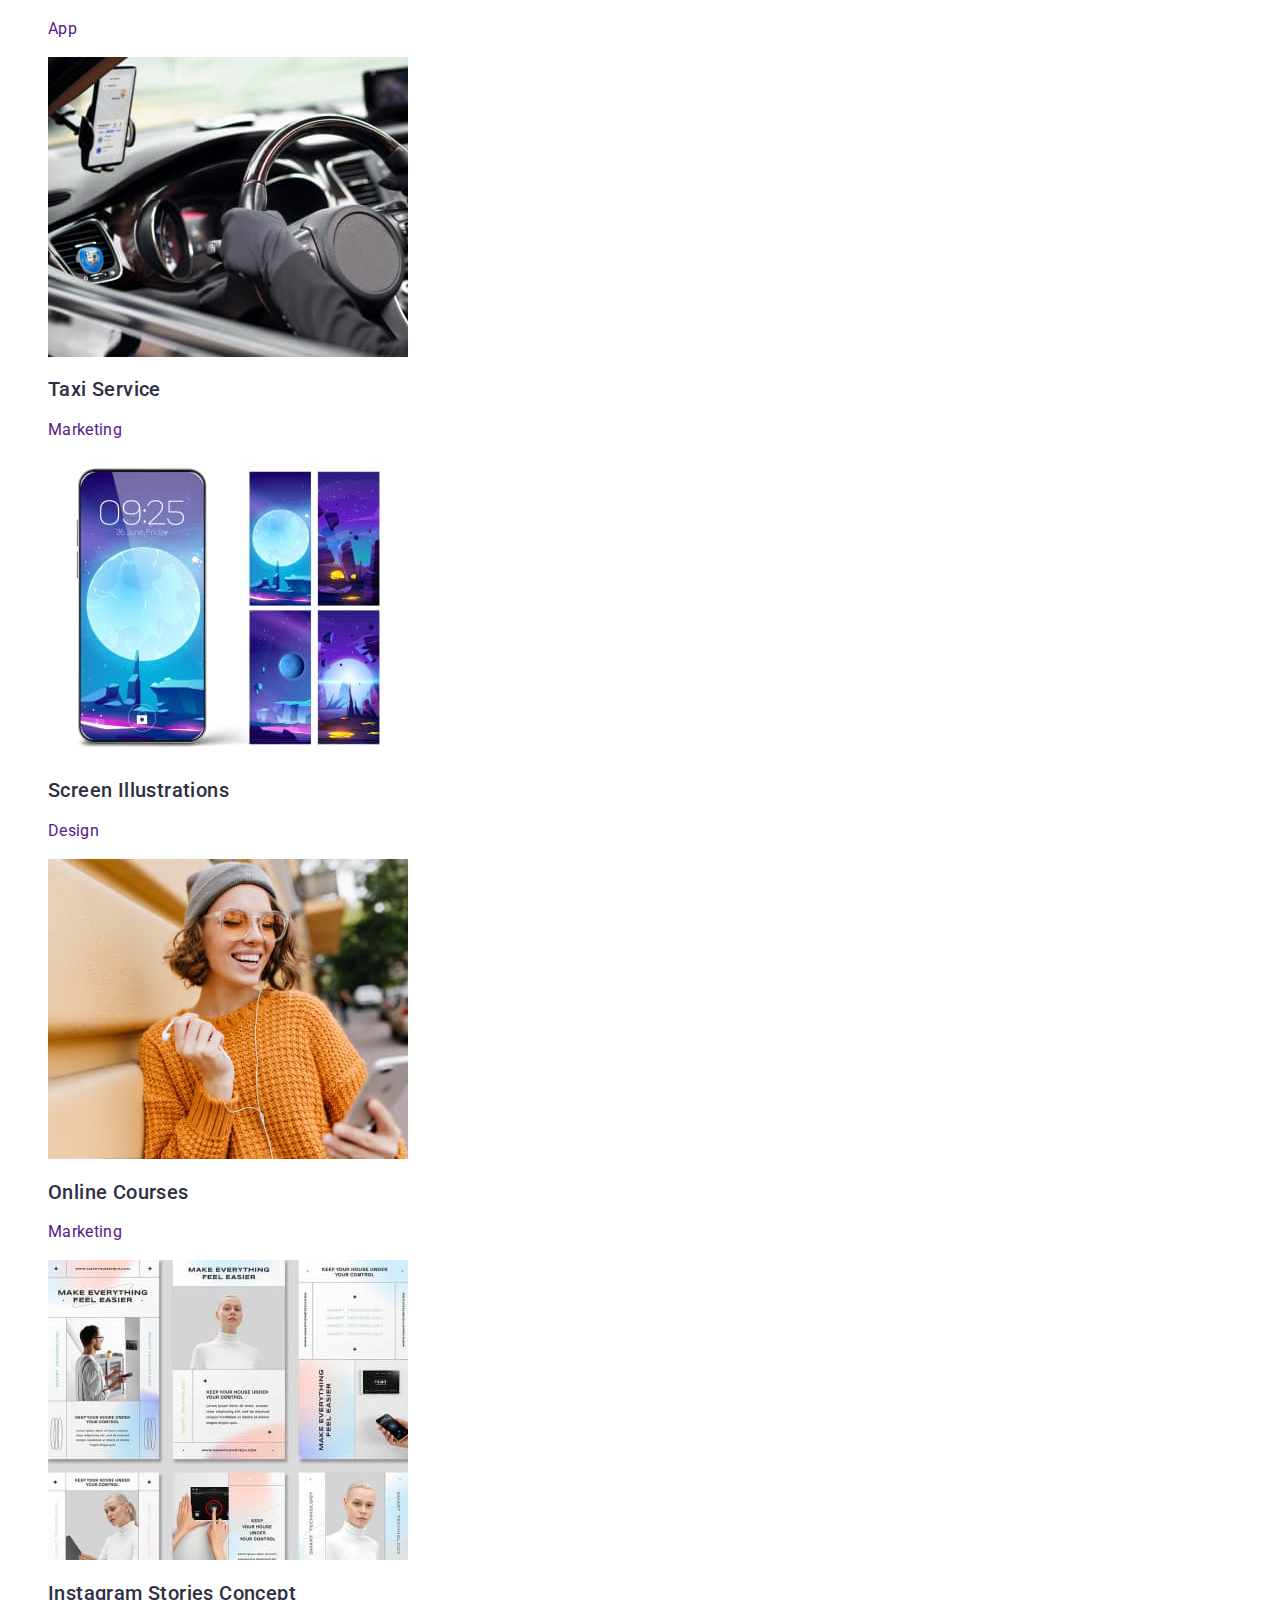
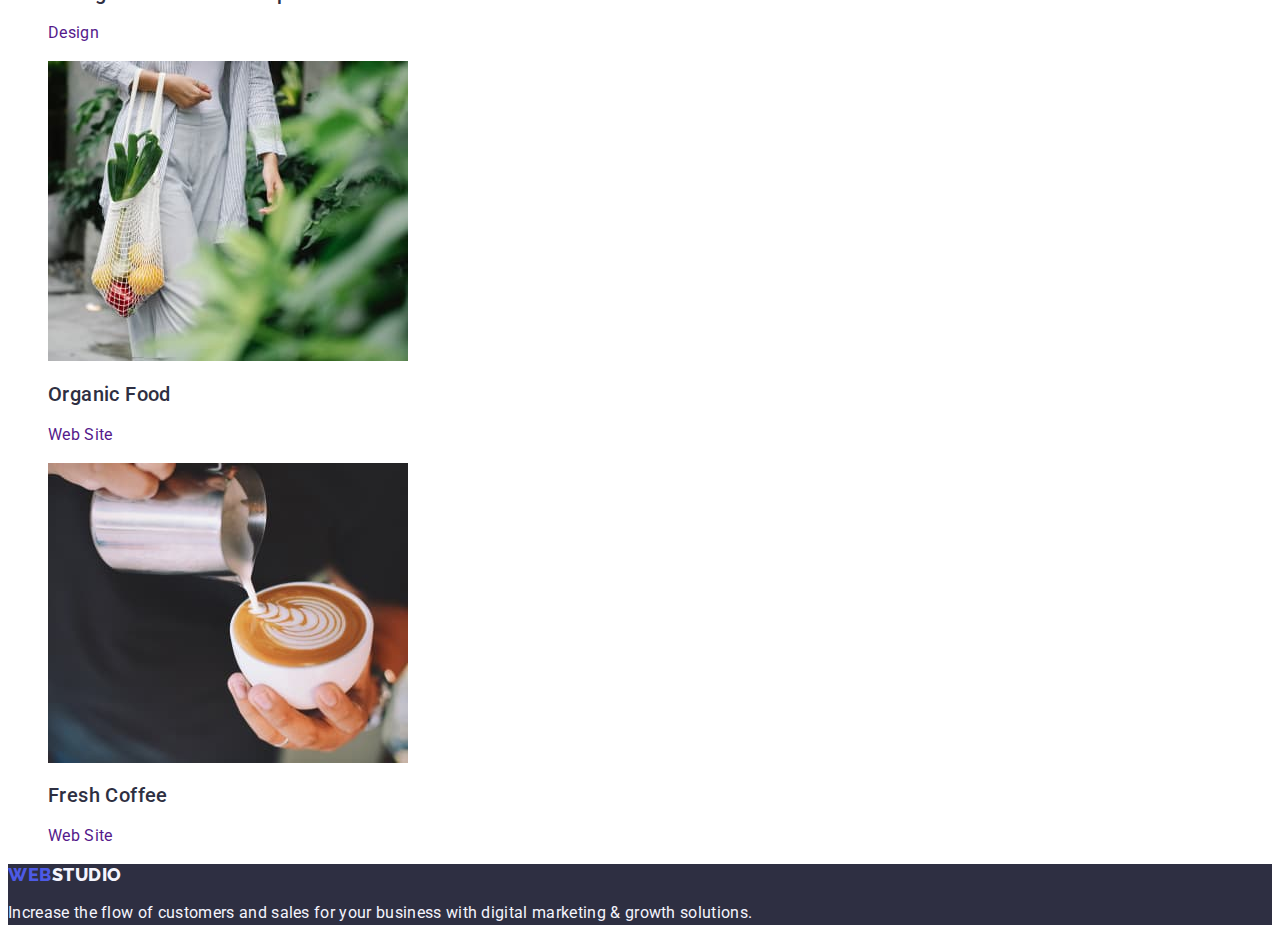
==== commit e511b3ee: "add portfolio link decoration" ====
--- a/portfolio.html
+++ b/portfolio.html
@@ -69,14 +69,14 @@
         </ul>
         <ul class="portfolio-list list">
           <li class="portfolio-item">
-            <a href=""
+            <a class="link" href=""
               ><img src="./images/banking-app.jpg" alt="Banking app" />
               <h2 class="portfolio-title">Banking App Interface Concept</h2>
               <p class="portfolio-text">App</p>
             </a>
           </li>
           <li class="portfolio-item">
-            <a href=""
+            <a class="link" href=""
               ><img
                 src="./images/cashless-paymen.jpg"
                 alt="Cashless payment"
@@ -88,7 +88,7 @@
             </a>
           </li>
           <li class="portfolio-item">
-            <a href=""
+            <a class="link" href=""
               ><img
                 src="./images/laptop-and-phone.jpg"
                 alt="Laptop and phone"
@@ -100,7 +100,7 @@
             </a>
           </li>
           <li class="portfolio-item">
-            <a href=""
+            <a class="link" href=""
               ><img
                 src="./images/Car.jpg"
                 alt="Car, interior view"
@@ -112,7 +112,7 @@
             </a>
           </li>
           <li class="portfolio-item">
-            <a href=""
+            <a class="link" href=""
               ><img
                 src="./images/screen-illustrations.jpg"
                 alt="Screen illustrations"
@@ -124,7 +124,7 @@
             </a>
           </li>
           <li class="portfolio-item">
-            <a href=""
+            <a class="link" href=""
               ><img
                 src="./images/girl-with-phone.jpg"
                 alt="Girl with phone"
@@ -136,7 +136,7 @@
             </a>
           </li>
           <li class="portfolio-item">
-            <a href="">
+            <a class="link" href="">
               <img
                 src="./images/instagram-stories-concept.jpg"
                 alt="Instagram stories concept"
@@ -148,7 +148,7 @@
             </a>
           </li>
           <li class="portfolio-item">
-            <a href="">
+            <a class="link" href="">
               <img
                 src="./images/girl-with-vegetables.jpg"
                 alt="Girl with vegetables"
@@ -160,7 +160,7 @@
             </a>
           </li>
           <li class="portfolio-item">
-            <a href=""
+            <a class="link" href=""
               ><img
                 src="./images/coffee.jpg"
                 alt="Barista makes fresh coffee"
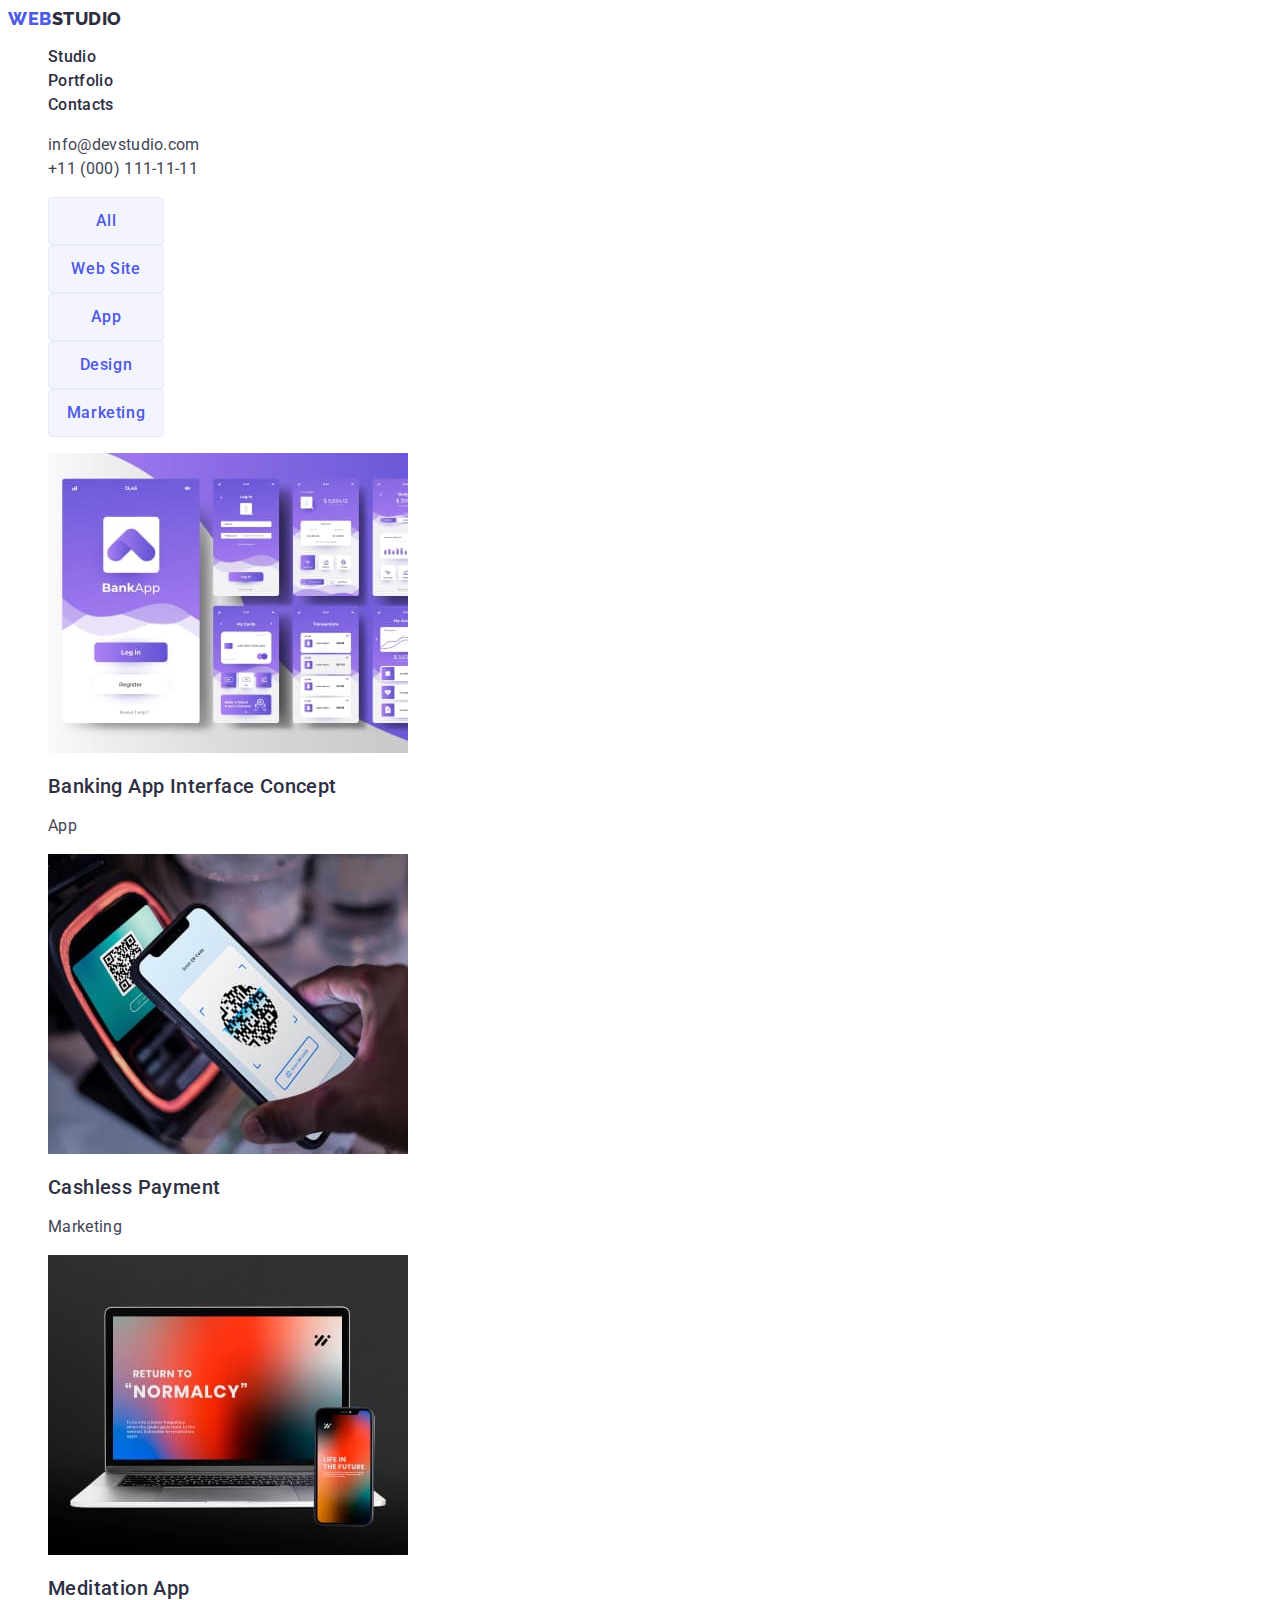
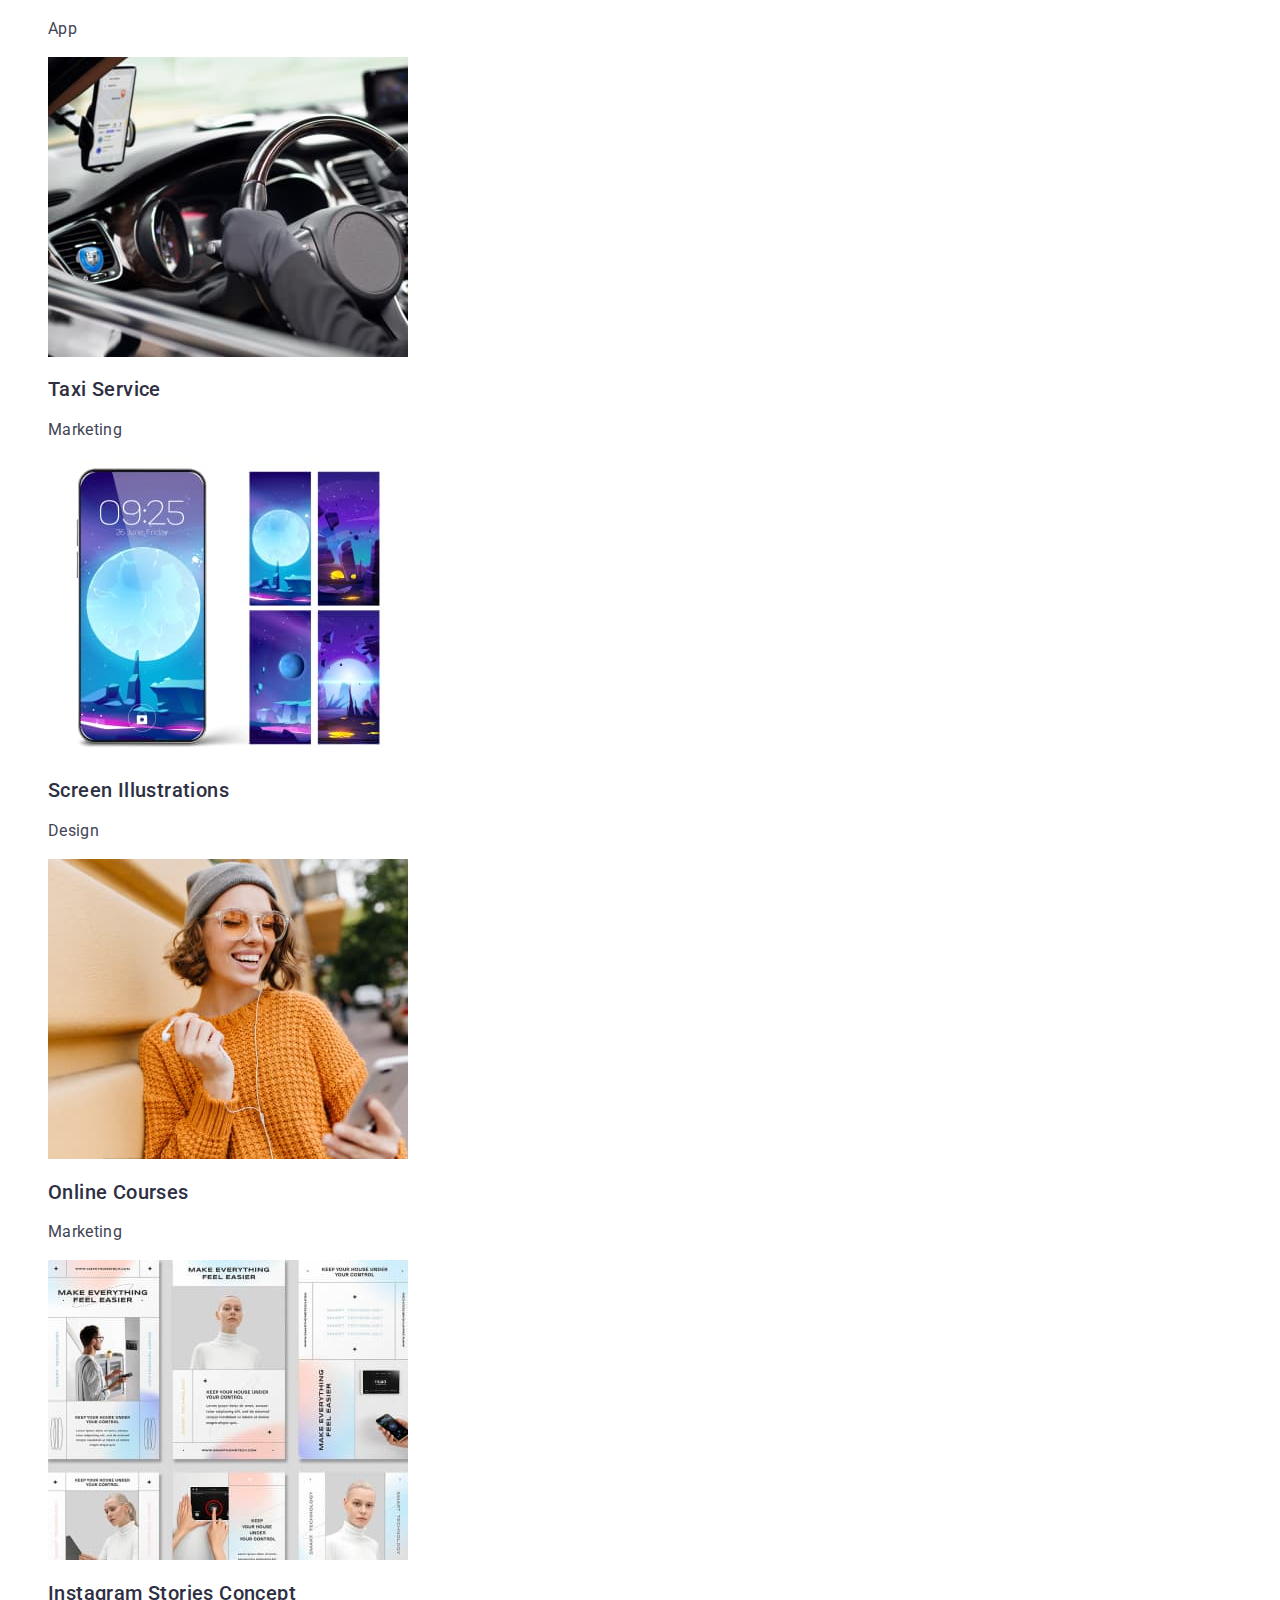
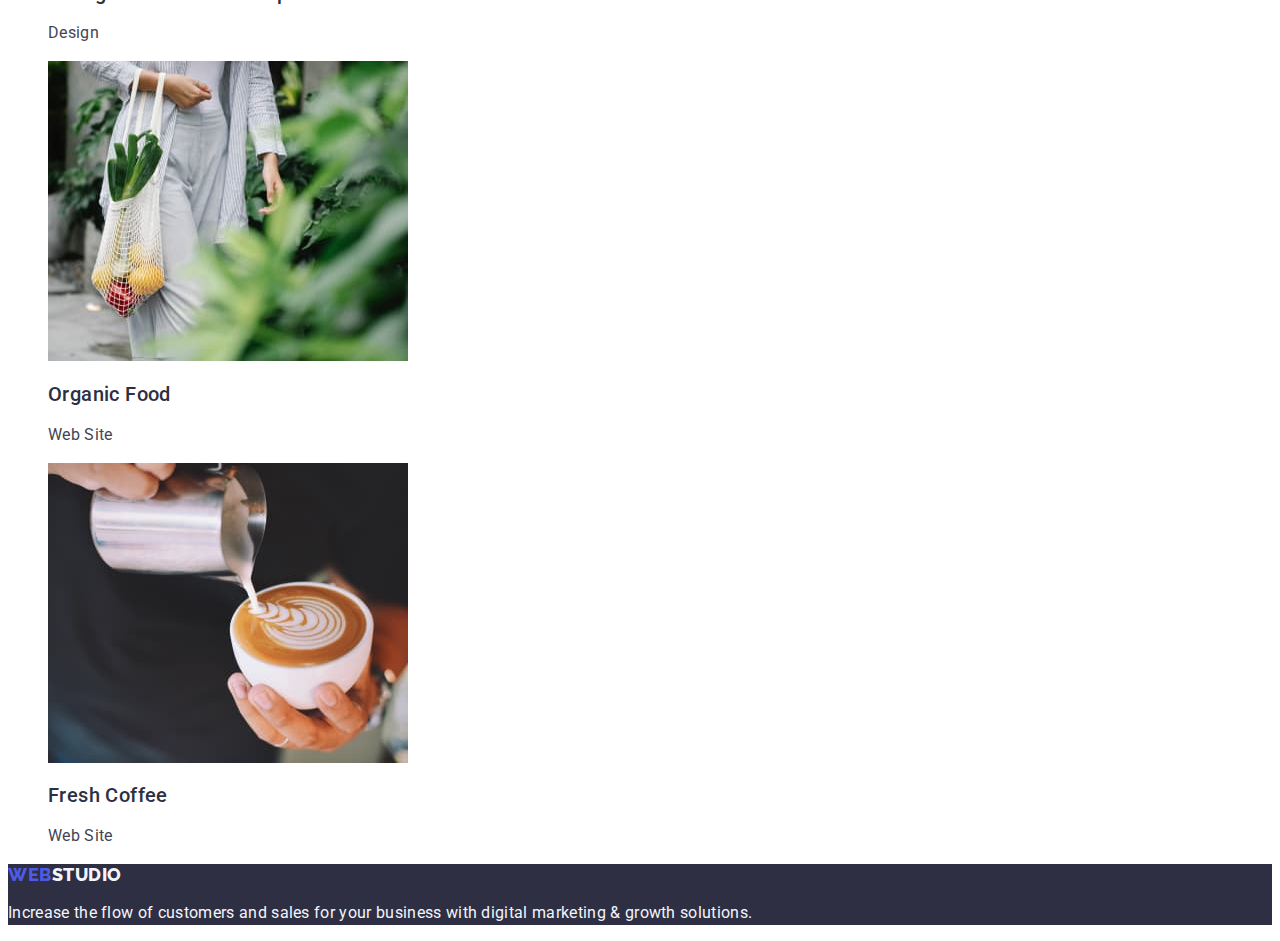
==== commit ab1b1e6d: "fix Meditation App" ====
--- a/portfolio.html
+++ b/portfolio.html
@@ -95,7 +95,7 @@
                 width="360"
                 height="300"
               />
-              <h2 class="portfolio-title">Meditation app</h2>
+              <h2 class="portfolio-title">Meditation App</h2>
               <p class="portfolio-text">App</p>
             </a>
           </li>
--- a/css/styles.css
+++ b/css/styles.css
@@ -246,4 +246,5 @@
   font-size: 16px;
   line-height: 1.5;
   letter-spacing: 0.02em;
-}
+  color: var(--text);
+}
